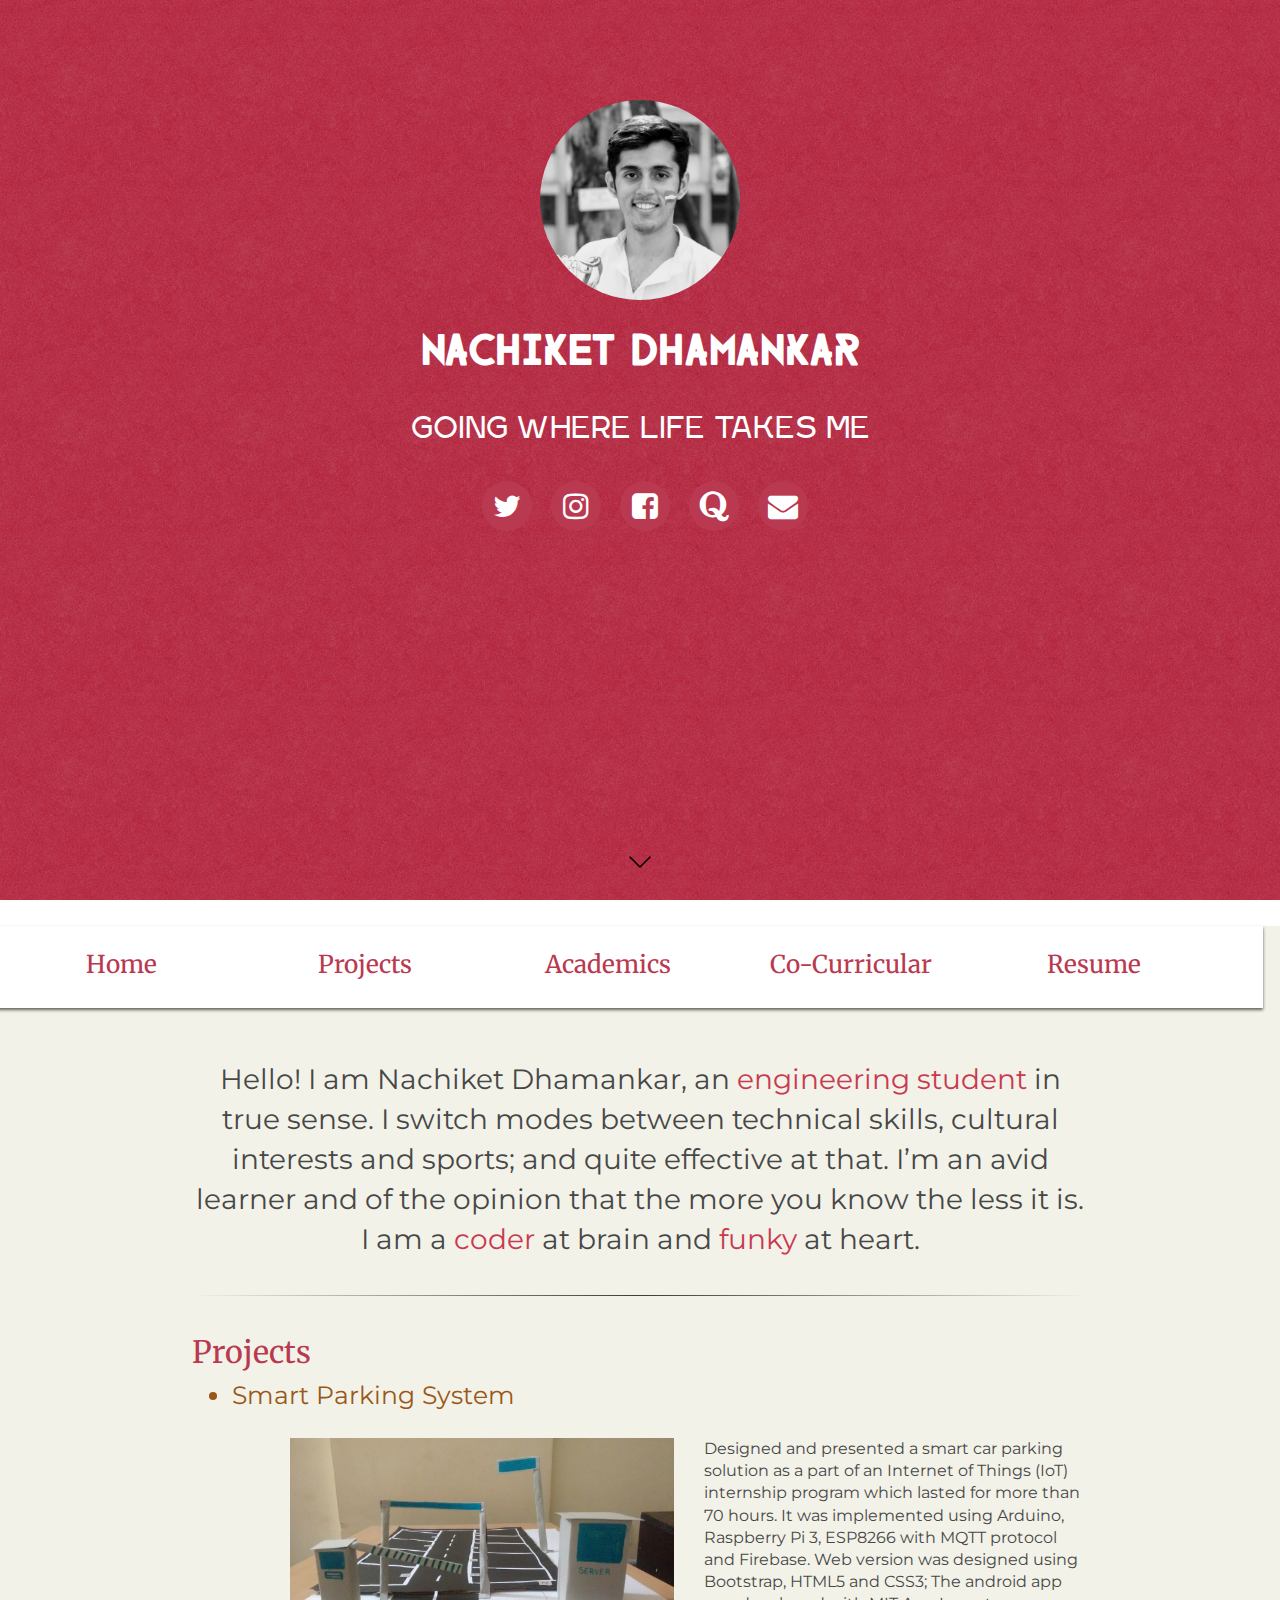
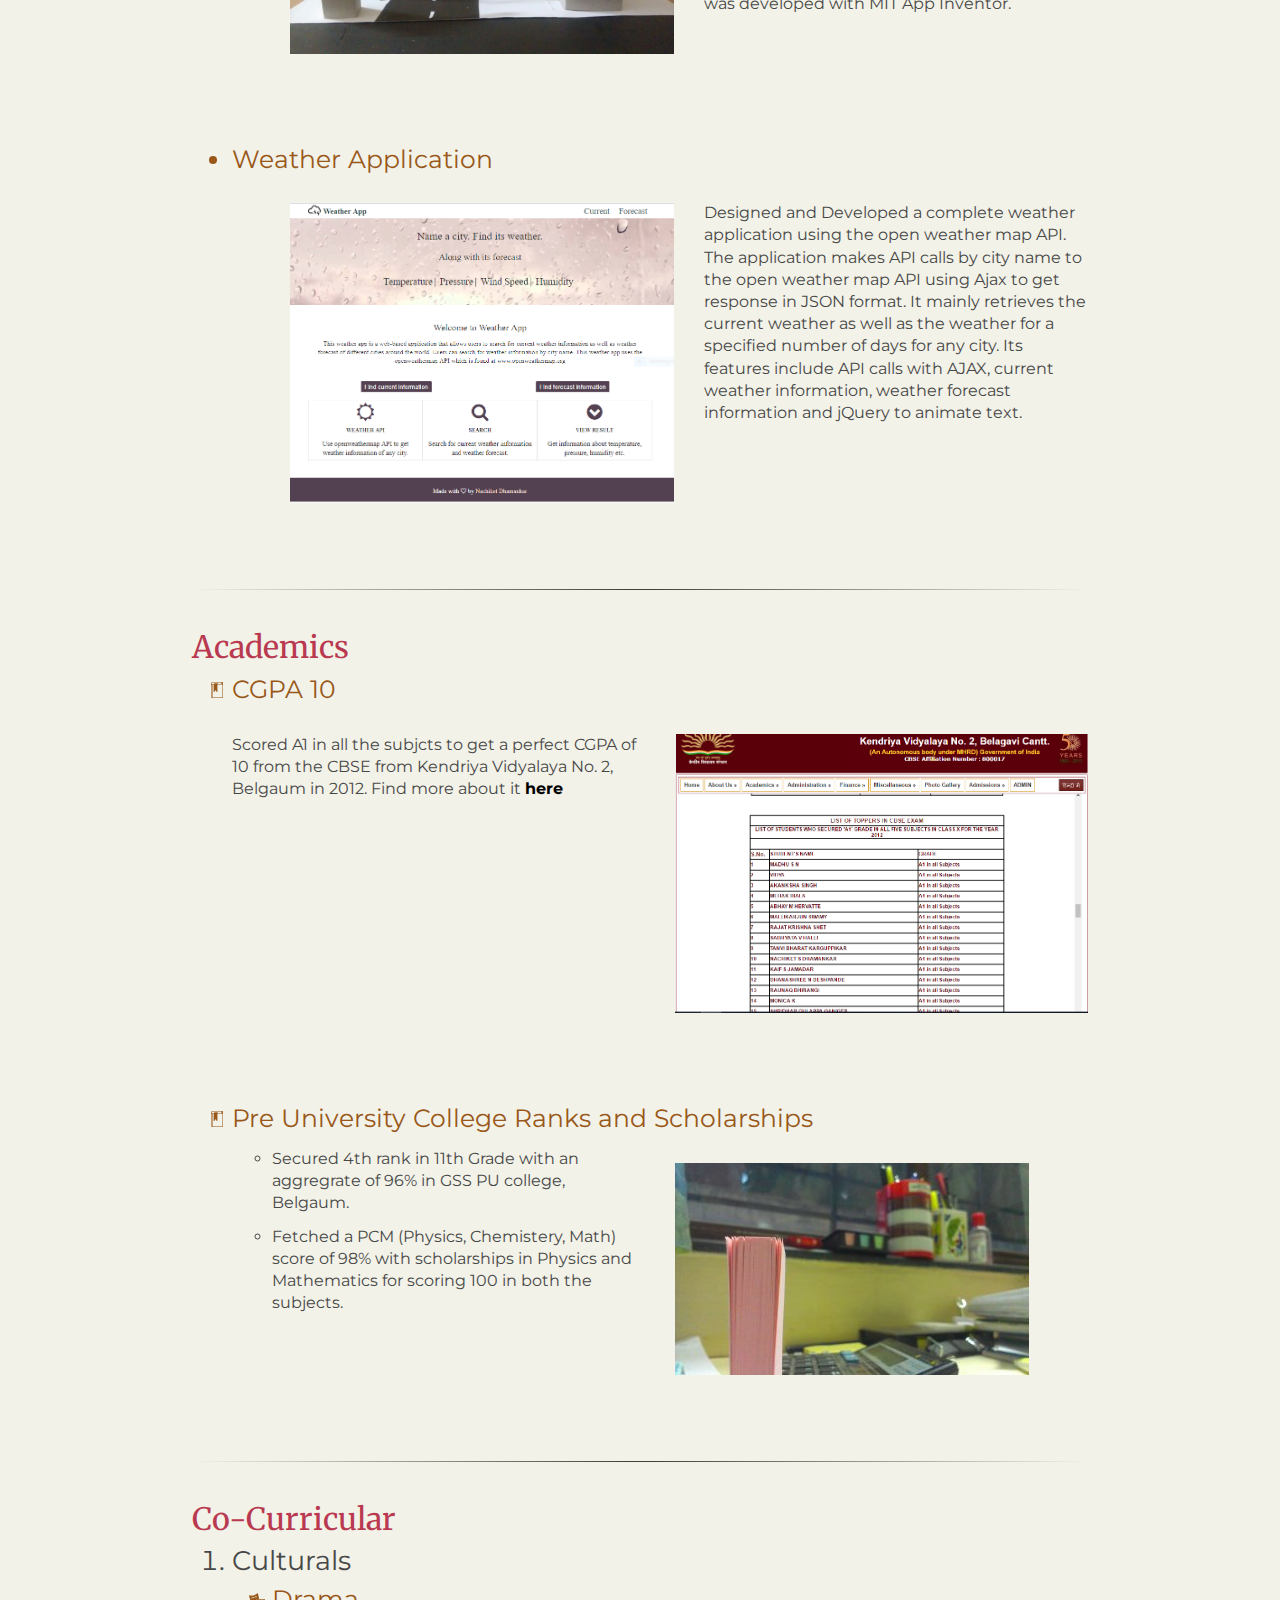
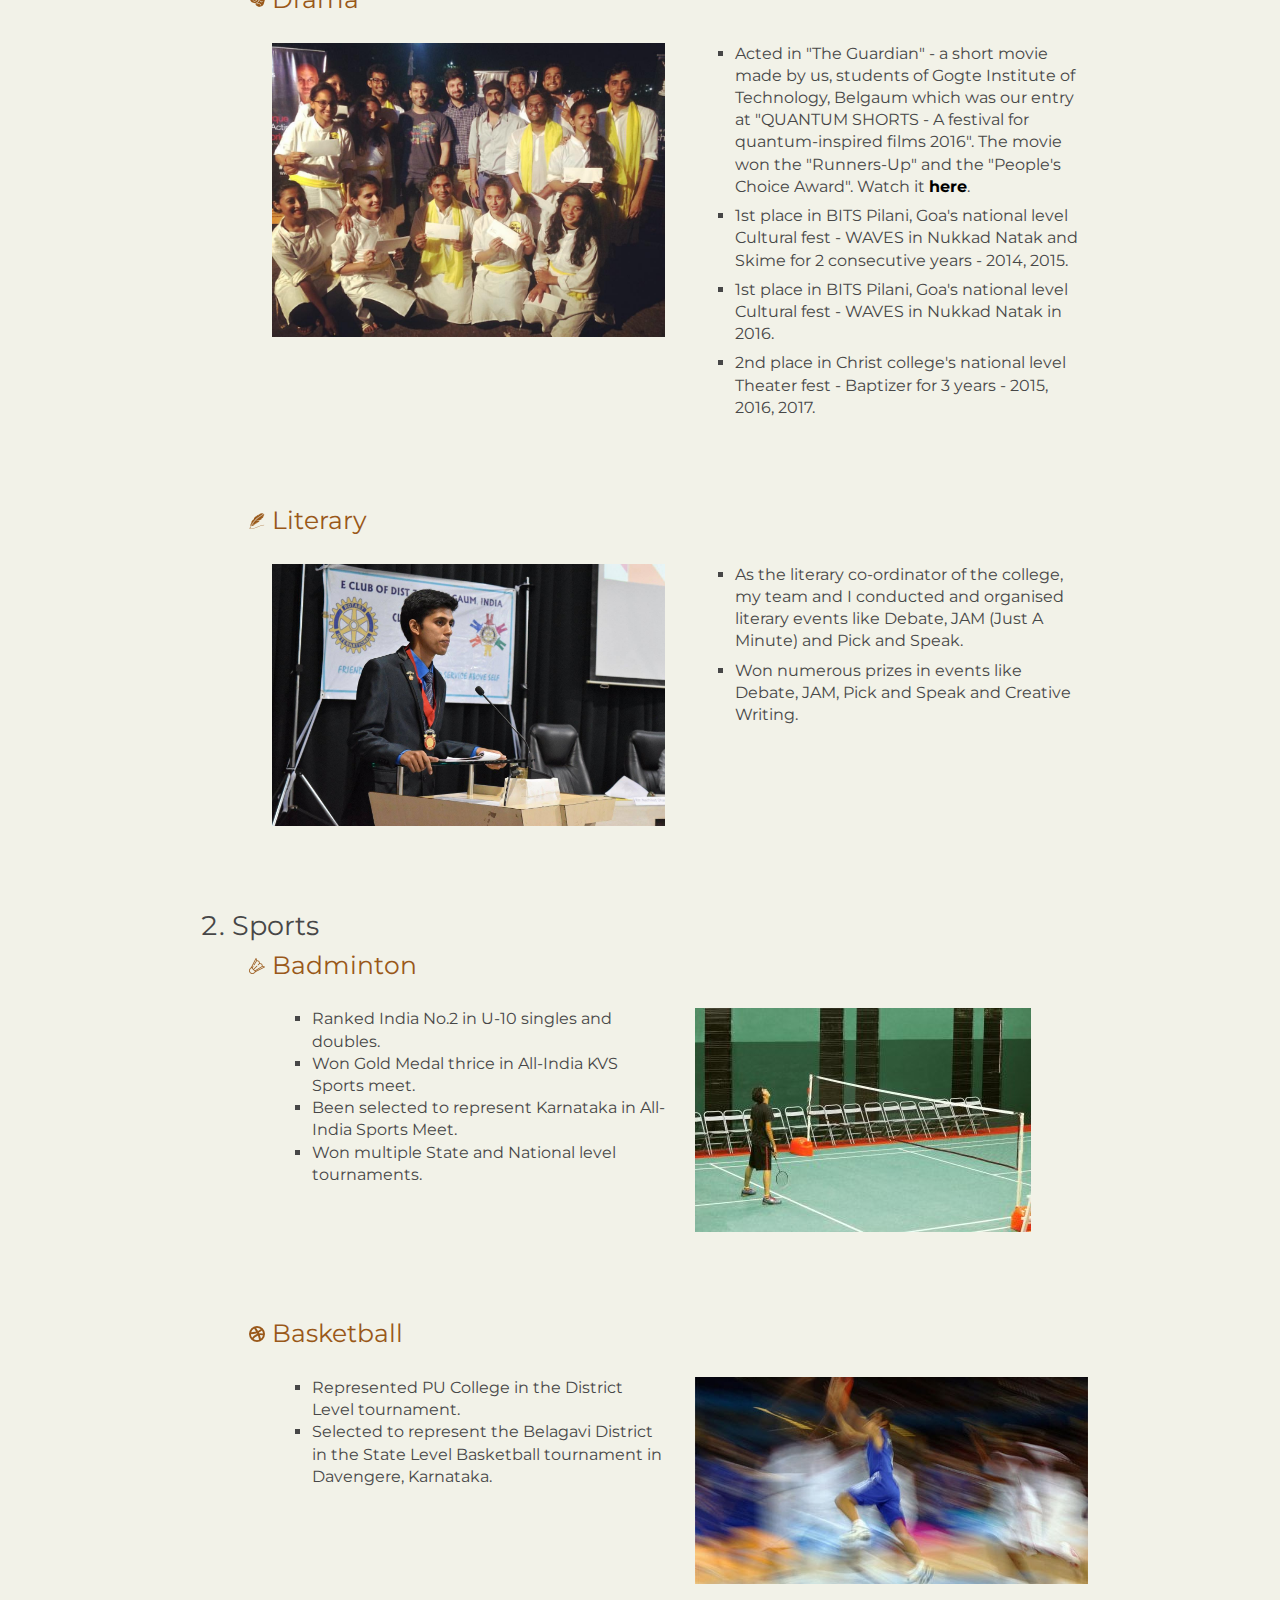
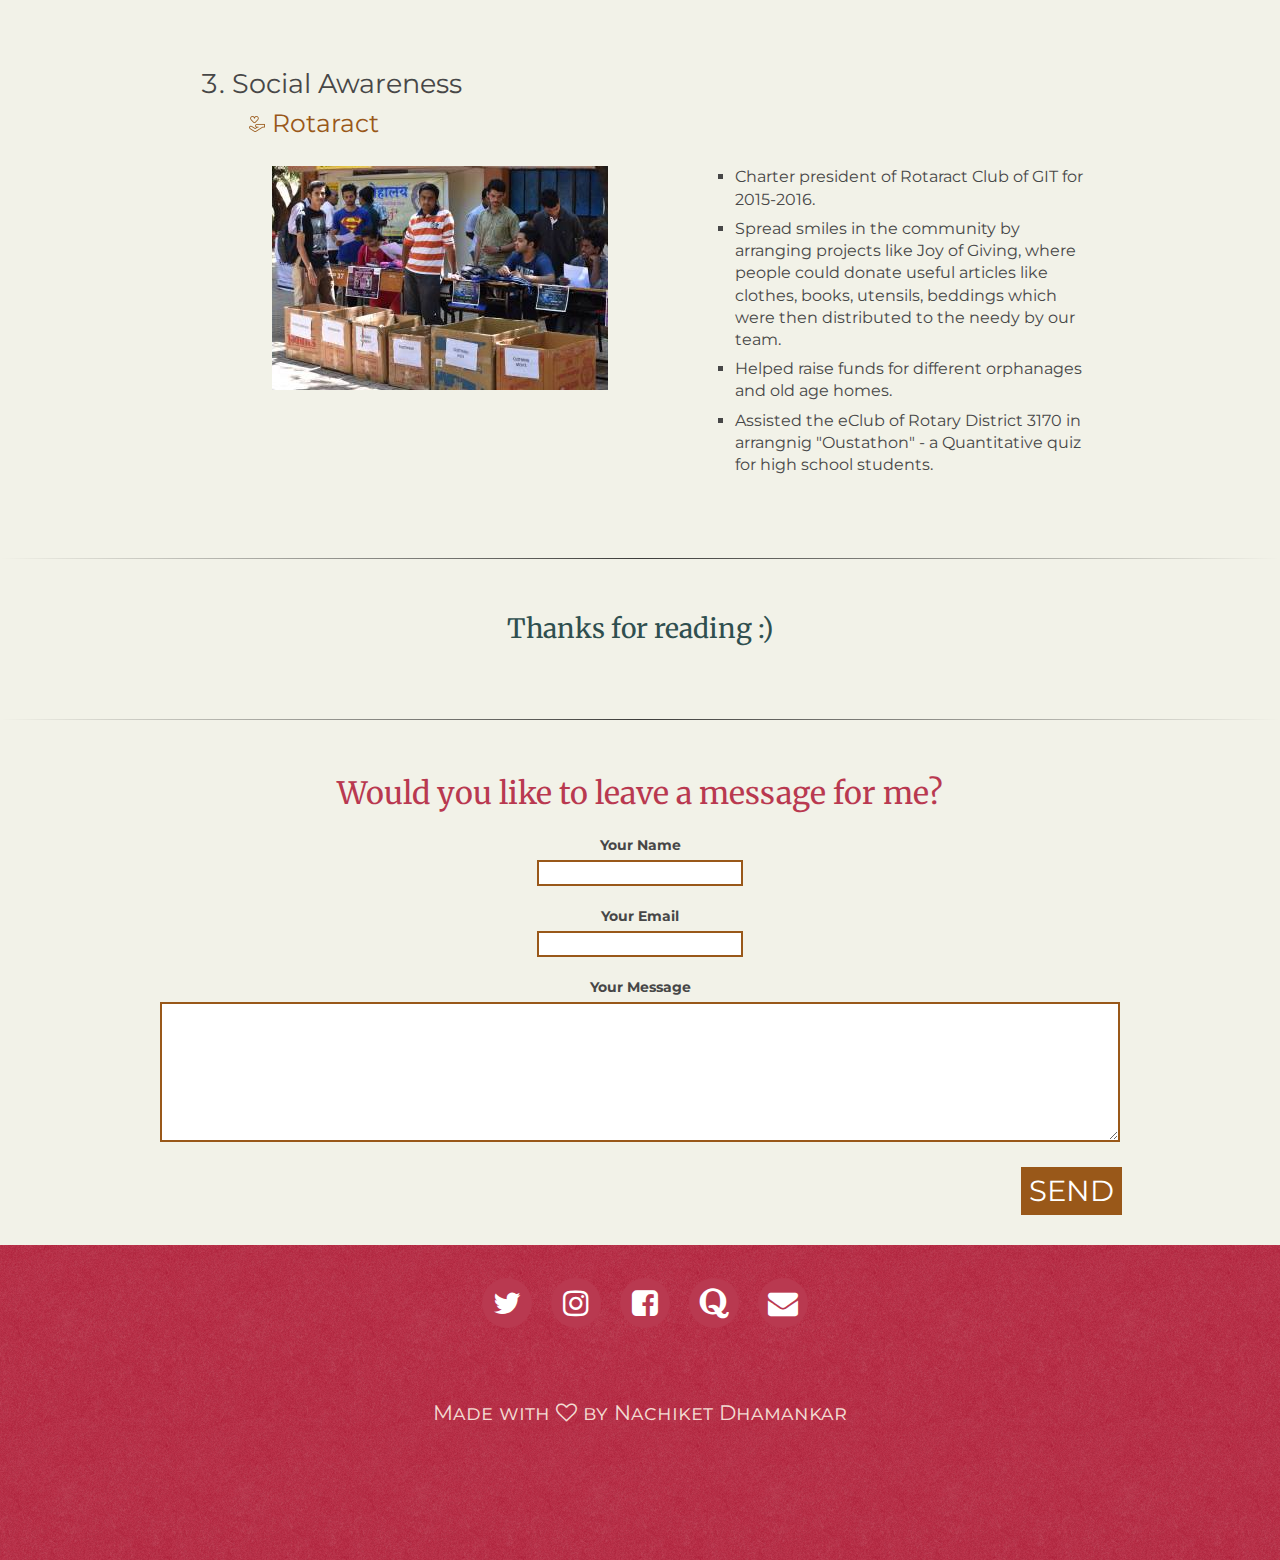
==== index.html @ f613ae9c "Remove unncessary comments from content section" ====
<!DOCTYPE html>
<html>
<head>
  <meta charset="UTF-8">
  <meta name="viewport" content="width=device-width, initial-scale=1">

  <link rel='stylesheet prefetch' href='https://cdnjs.cloudflare.com/ajax/libs/twitter-bootstrap/3.3.7/css/bootstrap.min.css'>
  <link rel="stylesheet" href="css/style.css">
  <link href="https://fonts.googleapis.com/css?family=Merriweather|Montserrat|Vollkorn" rel="stylesheet">
  <link rel="stylesheet" href="font-awesome/css/font-awesome.css">
  <link rel="shortcut icon" type="image/x-icon" href="images/favicon.ico">

  <title>Nachiket SD</title>

</head>
<body>

	    <div id="header" class="screenFiller">
	        <div class="col-md-12 text-center">
	          <img class="img-fluid" src="images/me.JPG" id="myImage" alt="An Awesome Picture of NACHIKET"></img>
	          <section id="intro">
              <div id="fName">
                NACHIKET DHAMANKAR
              </div>
              <div id="byLine">
                GOING WHERE LIFE TAKES ME
              </div>
	              <div class="col-md-12">
	                <ul class="list-inline">
                    <a href="https://www.twitter.com/nachiketsd" target="blank"<li class="list-inline-item"><i class="fa fa-twitter fa-lg hovicon effect-1 sub-a" aria-hidden="true"></i></li></a>
                    <a href="https://www.instagram.com/nachiketsd" target="blank"<li class="list-inline-item"><i class="fa instagram fa-instagram fa-lg hovicon effect-1 sub-a" aria-hidden="true"></i></li></a>
                    <a href="https://www.facebook.com/nachiketdhamankar" target="blank"<li class="list-inline-item"><i class="fa facebook fa-facebook-square fa-lg hovicon effect-1 sub-a" aria-hidden="true"></i></li></a>
                    <a href="https://www.quora.com/profile/Nachiket-Dhamankar" target="blank"<li class="list-inline-item"><i class="fa quora fa-quora fa-lg hovicon effect-1 sub-a" aria-hidden="true"></i></li></a>
                    <span id="mail">
                    	<a href="mailto:nachiket.git@gmail.com" target="_top"<li class="list-inline-item"><i class="fa fa-envelope fa-lg hovicon effect-1 sub-a" aria-hidden="true"></i></li></a>
                    </span>
                  </ul>
	              </div>
	          </section>
	        </div><!-- For Placing of picture and links -->
	        <div class="arrow text-center">
	           <img src="images/down-arrow.png"></img>
	        </div>
  	  </div><!--For header-->

    <div id="content"><!-- For the remainder of the page, ie, after scrolled down -->
     <div class="row text-center main-nav" id="nav">
          <div class="col-sm-2"><a href="#">Home</a></div>
          <div class="col-sm-2"><a href="#navprojects">Projects</a></div>
          <div class="col-sm-2"><a href="#navcacademics">Academics</a></div>
          <div class="col-sm-2"><a href="#navcurricular">Co-Curricular</a></div>
          <div class="col-sm-2"><a href="resources/resume.pdf" target="blank">Resume</a></div>
          <a href="#" id="pull" class="fMenu">Navigate <span id="navArrow"><i class="fa fa-arrow-circle-o-up" aria-hidden="true"></i></span></a>
     </div>
     <!--Begin Body -->
     <div class="justify">
        <div class="text-center" style="font-size: 200%">
      	     Hello! I am Nachiket Dhamankar, an <span class="imp">engineering student</span> in true sense. I switch modes between technical skills, cultural interests and sports; and quite effective at that. I’m an avid learner and of the opinion that the more you know the less it is. I am a <span class="imp">coder</span> at brain and <a name="navprojects"></a><span class="imp">funky</span> at heart.
      	     <hr/>
        </div> <!--For text center-->

        <!-- Projects Section -->
      	<span class="titles"> Projects</span>
      	<ul>
            <!-- Project 1 Smart Parking System -->
      		    <li class="list">Smart Parking System</li>
      		      <div class="row simpleText" style="margin-left: 5%;">
      			         <div class="col-sm-6 listMargin">
      				             <img src="resources/images/smartParking.jpeg"/>
      			         </div>
      			         <div class="col-sm-6 listMargin">
      				              Designed and presented a smart car parking solution as a part of an Internet of Things (IoT) internship program which lasted for more than 70 hours. It was implemented using Arduino, Raspberry Pi 3, ESP8266 with MQTT protocol and Firebase. Web version was designed using Bootstrap, HTML5 and CSS3; The android app was developed with MIT App Inventor.
      			         </div>
      		      </div>

             <!-- Project 2 Weather Application -->
 			         <li class="list">Weather Application</li>
      		        <div class="row simpleText" style="margin-left: 5%;">
      			           <div class="col-sm-6 listMargin">
      				               <img src="resources/images/weatherApp.png"></img>
      			           </div>
      			           <div class="col-sm-6 listMargin">
      				               Designed and Developed a complete weather application using the open weather map API. The application makes API calls by city name to the open weather map API using Ajax to get response in JSON format. It mainly retrieves the current weather as well as the weather for a specified number of days for any city. Its features include API calls with AJAX, current weather information, weather forecast information and jQuery to animate text.<a name="navcacademics"></a>
      			           </div>
      	 	        </div>
        </ul>

        <!-- Academics section with horizontal line/row -->
        <hr/>
        <span class="titles"> Academics</span>
        <ul style="list-style-image: url('resources/images/agenda.png');">
            <!-- Academics 1 CGPA 10-->
            <li class="list">CGPA 10</li>
              <div class="row simpleText">
          	     <div class="col-sm-6 listMargin">
          		       Scored A1 in all the subjcts to get a perfect CGPA of 10 from the CBSE from Kendriya Vidyalaya No. 2, Belgaum in 2012.
          		         Find more about it <a href="http://www.kvbn2.ac.in/english-studentachievers" target="_blank" class="link">here
          	     </div>
          	     <div class="col-sm-6 listMargin">
          		       <img src="resources/images/cgpa10.png"/></a>
          	     </div>
              </div><!--End of CGPA 10 -->

            <!-- Academics 2 Scholarships-->
            <li class="list">Pre University College Ranks and Scholarships</li>
                <div class="row simpleText">
          	         <div class="col-sm-6">
          		        <ul style="list-style-image: url('');">
          			       <li class="listMargin"> Secured 4th rank in 11th Grade with an aggregrate of 96% in GSS PU college, Belgaum.</li>
          			       <li  class="listMargin"> Fetched a PCM (Physics, Chemistery, Math) score of 98% with scholarships in Physics and Mathematics for scoring 100 in both the subjects.</li>
                        </ul>
          	         </div>
          	         <div class="col-sm-6 listMargin">
          		               <img src="resources/images/study.jpg"></img><a name="navcurricular"></a>
          	         </div>
                </div>
        </ul>

        <!-- Co-Curricular section with horizontal line/row -->
        <hr/>
        <span class="titles">Co-Curricular</span>
          <ol>

                <!--I. Culturals -->
                <li style="font-size:1.91em">Culturals</li>
                    <ul id="culturalID">
                        <!--1. Drama-->
                        <li class="list" style="list-style-image: url('resources/images/drama.png');" id="drama">Drama</li>
                          <div class="row simpleText">
                              <a href="https://www.youtube.com/watch?v=UXm2ofYgQco" target="_blank">
                                    <div class="col-sm-6 listMargin" style="margin-top: 3%"><img src="resources/images/drama.jpg" alt="Nukkad Photo"/></div>
                              </a>
                              <div class="col-sm-6 listMargin" style="margin-top: 3%">
                                <ul>
                                	<li style="padding-bottom: 2%;">Acted in "The Guardian" - a short movie made by us, students of Gogte Institute of Technology, Belgaum which was our entry at "QUANTUM SHORTS - A festival for quantum-inspired films 2016". The movie won the "Runners-Up" and the "People's Choice Award".  Watch it <a href="https://www.youtube.com/watch?v=UXm2ofYgQco" target="_blank" class="link">here</a>.</li>
                                	<li style="padding-bottom: 2%;">1st place in BITS Pilani, Goa's national level Cultural fest - WAVES in Nukkad Natak and Skime for 2 consecutive years - 2014, 2015. <!-- Watch them <a href="" target="_blank" class="link">here</a>. --></li>
                            		<li style="padding-bottom: 2%;">1st place in BITS Pilani, Goa's national level Cultural fest - WAVES in Nukkad Natak in 2016. <!-- Watch it <a href="" target="_blank" class="link">here</a>. --></li>
                            		<li>2nd place in Christ college's national level Theater fest - Baptizer for 3 years - 2015, 2016, 2017. <!-- Watch it <a href="" target="_blank" class="link">here</a>. --></li>
                            	</ul>
                              </div>
                          </div>
                        <!--2. Literary-->
                        <li class="list" style="list-style-image: url('resources/images/lit.png');" id="lit">Literary</li>
                          <div class="row simpleText">
                                <div class="col-sm-6 listMargin" style="margin-top: 3%">
                                    <img src="resources/images/lit.jpg" alt="Me as the literary coordinator"/>
                                </div>
                                <div class="col-sm-6 listMargin" style="margin-top: 3%">
                                	<ul>
                                		<li style="padding-bottom: 2%;">As the literary co-ordinator of the college, my team and I conducted and organised literary events like Debate, JAM (Just A Minute) and Pick and Speak.</li>
                                		<li>Won numerous prizes in events like Debate, JAM, Pick and Speak and Creative Writing.</li>
                                	</ul>
                                </div>
                          </div>
                      </ul>

                <!--II. Sports -->
                <li style="font-size:1.91em">Sports</li>
                    <ul id="sportsID">
                        <!--1. Badminton -->
                        <li class="list marginLeft" style="list-style-image: url('resources/images/bady.png');" id="bady">Badminton</li>
                             <div class="row simpleText">
                                <div class="col-sm-6 listMargin">
                                    <ul>
                                        <li>Ranked India No.2 in U-10 singles and doubles.</li>
                                        <li>Won Gold Medal thrice in All-India KVS Sports meet.</li>
                                        <li>Been selected to represent Karnataka in All-India Sports Meet.</li>
                                        <li>Won multiple State and National level tournaments.<!-- <p>List of all tournaments won can be found <a href="resources/badminton.pdf" target="_blank" class="link"> here.</p> --></li>
                                    </ul>
                                </div>
                                <div class="col-sm-6 listMargin">
                                    <img src="resources/images/badminton.jpg" alt="Badminton me"/>
                                </div>
                             </div>

                        <!--2. Basketball -->
                        <li class="list" style="list-style-image: url('resources/images/dribble.png');" id="bball">Basketball</li>
                          <div class="row simpleText">
                                <div class="col-sm-6 listMargin">
                                	<ul>
                                		<li>Represented PU College in the District Level tournament.</li>
                                		<li>Selected to represent the Belagavi District in the State Level Basketball tournament in Davengere, Karnataka.</li>
                                	</ul>
                                </div>
                                <div class="col-sm-6 listMargin">
                                    <img src="resources/images/bball.jpg"/>
                                </div>
                          </div>
                     </ul><!-- Close Sports-->

                <!--III. Social Awareness -->
                <li style="font-size:1.91em">Social Awareness</li>
                <ul id="rotaractID">
                    <li class="list marginLeft" style="list-style-image: url('resources/images/donation.png');" id="rotaract">Rotaract</li>
                        <div class="row simpleText" >
                            <div class="col-sm-6 listMargin" style="margin-top: 3%;">
                                <img src="resources/images/rotaract.jpg"/>
                            </div>
                            <div class="col-sm-6 listMargin splMargin" style="margin-top: 3%">
                                <ul>
                                    <li style="padding-bottom: 2%">Charter president of Rotaract Club of GIT for 2015-2016.</li>
                                    <li style="padding-bottom: 2%">Spread smiles in the community by arranging projects like Joy of Giving, where people could donate useful articles like clothes, books, utensils, beddings which were then distributed to the needy by our team.</li>
                                    <li style="padding-bottom: 2%">Helped raise funds for different orphanages and old age homes.</li>
                                    <li>Assisted the eClub of Rotary District 3170 in arrangnig "Oustathon" - a Quantitative quiz for high school students.</li>
                                </ul>
                            </div>
                        </div><!--Close the row -->
                </ul>

          </ol><!-- Finish categories of Co-Curricular -->
      </div><!-- For class="justify" -->
    <hr/>
    <!-- Body Closed-->

    <!-- Begin Form and Footer -->
    <div id="footer">
      <div>
        <div class="text-center">
          <span class="titles lThanks" style="margin-top:5%; margin-bottom:2%;color:DarkSlateGrey;font-size:1.91em;">Thanks for reading :)</span>
        </div>
        <br/>
        <hr/>
        <div class="text-center lMessage">
          <span class="titles">Would you like to leave a message for me?</span>
        </div>

        <section class="contact"  style="margin-top: 1.5%;">
          <form method="POST" action="https://formspree.io/nachiket.git@gmail.com">
          <div class="text-center contactBox">

            <label><span>Your Name</span></label><br/>
            <input type="text" name="name"><br/><br/>

            <label><span>Your Email</span></label><br/>
            <input type="email" required name="_replyto" ><br/><br/>


            <label><span>Your Message</span></label><br/>
            <textarea name="message" style="height: 10em; width: 75%;"></textarea><br/><br/>

            <div class="submit-wrap" style="margin-bottom: 30px;">
              <input type="submit" value="Send">
            </div>

          </div>
          </form>
        </section>
        <div class="text-center" id="neeche">
            <a href="#"><img class="img-fluid" src="" id="myLogo" alt="Best logo ever!" style="margin-top: 3%;"></img></a>
            <section id="icons">
                <div class="col-md-12">
                  <ul class="list-inline">
                    <a href="https://www.twitter.com/nachiketsd" target="blank"<li class="list-inline-item"><i class="fa fa-twitter fa-lg hovicon effect-1 sub-a" aria-hidden="true"></i></li></a>
                    <a href="https://www.instagram.com/nachiketsd" target="blank"<li class="list-inline-item"><i class="fa instagram fa-instagram fa-lg hovicon effect-1 sub-a" aria-hidden="true"></i></li></a>
                    <a href="https://www.facebook.com/nachiketdhamankar" target="blank"<li class="list-inline-item"><i class="fa facebook fa-facebook-square fa-lg hovicon effect-1 sub-a" aria-hidden="true"></i></li></a>
                    <a href="https://www.quora.com/profile/Nachiket-Dhamankar" target="blank"<li class="list-inline-item"><i class="fa quora fa-quora fa-lg hovicon effect-1 sub-a" aria-hidden="true"></i></li></a>
                    <a href="mailto:nachiket.git@gmail.com" target="_top"<li class="list-inline-item"><i class="fa fa-envelope fa-lg hovicon effect-1 sub-a" aria-hidden="true"></i></li></a>
                  </ul>
                 </div>
              </section>

            <div id="madeWith" style="margin-bottom: 50px;">
              <p>Made with <i class="fa fa-heart-o" aria-hidden="true"></i>
              by <a href="http://www.nachiket.me" target="blank" style="color:#f2dbd2"> Nachiket Dhamankar</a></p>
            </div>
        </div>
      </div><!--For Footer-->
    </div><!--For justify-->
 <!-- <script src='https://cdnjs.cloudflare.com/ajax/libs/jquery/2.1.3/jquery.min.js'></script>-->
  <script src="js/jquery.js"></script>
  <script src="js/index.js"></script>
  <script>
  (function(i,s,o,g,r,a,m){i['GoogleAnalyticsObject']=r;i[r]=i[r]||function(){
  (i[r].q=i[r].q||[]).push(arguments)},i[r].l=1*new Date();a=s.createElement(o),
  m=s.getElementsByTagName(o)[0];a.async=1;a.src=g;m.parentNode.insertBefore(a,m)
  })(window,document,'script','https://www.google-analytics.com/analytics.js','ga');

  ga('create', 'UA-93035797-1', 'auto');
  ga('send', 'pageview');

</script>
<div id="google_translate_element"></div><script type="text/javascript">
function googleTranslateElementInit() {
  new google.translate.TranslateElement({pageLanguage: 'en', layout: google.translate.TranslateElement.InlineLayout.SIMPLE, gaTrack: true, gaId: 'UA-93035797-1'}, 'google_translate_element');
}
</script><script type="text/javascript" src="//translate.google.com/translate_a/element.js?cb=googleTranslateElementInit"></script>


</body>
</html>
---- css/style.css ----
body {
  color: #474747;
  padding-top: 100vh;
  font-family: 'Montserrat', sans-serif;
}

.screenFiller {
  height: 100vh;
  width: 99.86vw;
}

.imp {
  color: #c93950;
}

#myLogo {
  margin: 10px 0 0 10px;
  min-width: 80px;
  max-width: 7%;
  display: none;
}

#myImage {
  width: 200px;
  border-radius: 100%;
  margin-top: 8%;
}

#header {
  position: fixed;
  top: 0;
  width: 100%;
  background-image: url(../images/bg.jpg);
}

#content,
#footer {
  position: relative;
}

#content,
#footer {
  background: #F2F2E8;
}

.noStyle {
  list-style: none;
}

.main-nav {
  margin-top: 2%;
  margin-bottom: 2%;
  width: 99.86vw;
  height: 82px;
  background: white;
  font-size: 175%;
  z-index: 150;
  box-shadow: 0 2px 3px rgba(0, 0, 0, 0.6);
  margin-bottom: -12%;
  font-family: 'Merriweather', serif;
}

#nav > .col-sm-2 {
  padding-top: 1.7%;
  padding-bottom: ;
  margin-left: 30px;
}

.col-sm-2 > a {
  color: #B93950;
  text-decoration: none !important;
  position: relative;
}

.col-sm-2 > a:hover {
  color: #B93950;
}

.col-sm-2 > a:before {
  content: "";
  position: absolute;
  width: 100%;
  height: 2px;
  bottom: 0;
  left: 0;
  background-color: #995819;
  visibility: hidden;
  -webkit-transform: scaleX(0);
  transform: scaleX(0);
  -webkit-transition: all 0.3s ease-in-out 0s;
  transition: all 0.3s ease-in-out 0s;
}

.col-sm-2 > a:hover:before {
  visibility: visible;
  -webkit-transform: scaleX(1);
  transform: scaleX(1);
}

#nav a#pull {
  display: none;
}

.main-nav-scrolled {
  position: fixed;
  top: 0;
  width: 99.87vw;
  margin-top: 0%;
}

hr {
  border: 0;
  height: 1px;
  background-image: linear-gradient(to right, rgba(0, 0, 0, 0), rgba(0, 0, 0, 0.75), rgba(0, 0, 0, 0));
  margin-top: 4%;
  margin-bottom: 4%;
}

@keyframes bouncing {
  0% {
    bottom: 0;
  }
  50% {
    bottom: 10px;
  }
  100% {
    bottom: 0;
  }
}

.arrow {
  animation: bouncing 1s infinite ease-in-out;
  bottom: 0;
  display: block;
  height: 50px;
  left: 50%;
  margin-left: -25px;
  position: absolute;
  width: 50px;
}

.link {
  text-decoration: none;
  color: black;
  font-weight: bold;
}

.titles {
  color: #B93950;
  font-family: 'Merriweather', serif;
  font-size: 2.2em;
}

.list {
  color: #995819;
  padding-bottom: 2.1778% padding-top: 2.1778% font-family: 'Vollkorn', serif;
  font-size: 1.759em;
  padding-top: 0.3%
}

.justify {
  padding-right: 15%;
  padding-left: 15%;
  padding-top: 16%;
}

.simpleText {
  font-size: 1.11em;
  margin-bottom: 10%;
}

.projectImage {}

  .contact {
    margin-top: 5%;
  }

  input,
  textarea {
    border: 2px solid #995819;
  }

  input:focus,
  textarea:focus {
    outline: none;
    border-color: #c19a75;
  }

  [type="submit"] {
    background: #995819;
    color: white;
    text-transform: uppercase;
    font-size: 2.1em;
  }

  .submit-wrap {
    text-align: right;
    padding-right: 12.35%;
  }

  :required:focus {
    box-shadow: 0 0 3px rgba(255, 0, 0, 0.5);
  }

  #neeche {
    background-image: url(../images/bg.jpg);
    color: white;
    height: 35vh;
  }

  img {
    max-height: 100%;
    max-width: 100%;
  }

  #nav.clicked {
    height: 260px;
  }

  #navArrow.clicked {
    color: #B93950;
  }

  #navArrow {
    color: white;
  }

  #fName {
    font-family: farrayregular;
    color: white;
    font-size: 2.5em;
    margin-top: 2%;
    font-weight: bold;
  }

  #byLine {
    font-family: igra_sansregular;
    color: white;
    font-size: 2.1em;
    margin-top: 30px;
  }

  #madeWith {
    color: #f2dbd2 !important;
    text-decoration: none;
    font-variant: small-caps;
    font-size: 1.5em;
    padding-top: 12%;
  }

  .fMenu {
    margin-top: 10px;
    color: #B93950 !important;
    text-decoration: none !important;
    font-family: ;
    font-size: 1.9em;
    font-family: 'klasikrough', 'klasikregular';
    margin-left: 50px;
  }

  @font-face {
    font-family: 'klasikregular';
    src: url('klasik_regular-webfont.woff2') format('woff2'), url('klasik_regular-webfont.woff') format('woff');
    font-weight: normal;
    font-style: normal;
  }

  @font-face {
    font-family: 'farrayregular';
    src: url('farray-webfont.woff2') format('woff2'), url('farray-webfont.woff') format('woff');
    font-weight: normal;
    font-style: normal;
  }

  @font-face {
    font-family: 'igra_sansregular';
    src: url('igrasans-webfont.woff2') format('woff2'), url('igrasans-webfont.woff') format('woff');
    font-weight: normal;
    font-style: normal;
  }

  @font-face {
    font-family: 'klasikrough';
    src: url('klasik_rough-webfont.woff2') format('woff2'), url('klasik_rough-webfont.woff') format('woff');
    font-weight: normal;
    font-style: normal;
  }

  @import "compass/css3";
  .hovicon {
    display: inline-block;
    line-height: 9px;
    cursor: pointer;
    margin-left: 0.8em;
    margin-top: 1.8em;
    width: 50px;
    height: 50px;
    border-radius: 50%;
    text-align: center;
    position: relative;
    text-decoration: none;
    z-index: 1;
    color: #fff;
  }
  .hovicon:after {
    pointer-events: none;
    position: absolute;
    width: 100%;
    height: 100%;
    border-radius: 50%;
    content: '';
    -webkit-box-sizing: content-box;
    -moz-box-sizing: content-box;
    box-sizing: content-box;
  }

  .hovicon:before {
    speak: none;
    font-size: 30px;
    line-height: 50px;
    font-style: normal;
    font-weight: normal;
    font-variant: normal;
    text-transform: none;
    display: block;
    -webkit-font-smoothing: antialiased;
  }

  .hovicon.effect-1 {
    background: rgba(185, 57, 80, 0.999);
    -webkit-transition: background 0.2s, color 0.2s;
    -moz-transition: background 0.2s, color 0.2s;
    transition: background 0.2s, color 0.2s;
  }

  .hovicon.effect-1:after {
    top: -7px;
    left: -7px;
    padding: 7px;
    box-shadow: 0 0 0 4px #fff;
    -webkit-transition: -webkit-transform 0.2s, opacity 0.2s;
    -webkit-transform: scale(.8);
    -moz-transition: -moz-transform 0.2s, opacity 0.2s;
    -moz-transform: scale(.8);
    -ms-transform: scale(.8);
    transition: transform 0.2s, opacity 0.2s;
    transform: scale(.8);
    opacity: 0;
  }

  .hovicon.effect-1.sub-a:hover {
    background: rgba(255, 255, 255, 1);
    color: DarkSlateGrey;
  }

  .hovicon.effect-1.sub-a:hover:after {
    -webkit-transform: scale(1);
    -moz-transform: scale(1);
    -ms-transform: scale(1);
    transform: scale(1);
    opacity: 1;
  }

  .listMargin {
    margin-top: 3%;
  }

  @media only screen and (max-width:770px) {
    .col-sm-2 > a {
      color: #7C523A;
    }
    .marginLeft {
      margin-left: -5%;
    }
    splMargin {
      margin-left: -23%;
    }
    .justify {
      padding-right: 3.5%;
      padding-left: 3.5%;
      padding-top: 45%;
    }
    .main-nav {
      height: 12.5vh;
      width: 104.1vw;
      margin-bottom: -80px;
      font-size: 150%;
      padding-top: 2.5%;
      font-family: 'Merriweather', serif;
    }
    #culturalID,
    #sportsID,
    #rotaractID {
      margin-left: -8%;
    }
    .lMessage {
      font-size: 3.1vw;
    }
    .lThanks {
      font-size: 6.1vw;
    }
    #nav > .col-sm-2 {
      display: none;
    }
    #nav a#pull {
      display: block;
      position: relative;
    }
    #nav a#pull:after {
      content: "";
      width: 30px;
      height: 30px;
      display: inline-block;
      position: absolute;
      right: 15px;
      top: 10px;
    }
    #fName {
      font-size: 2em;
      margin-top: 30px;
    }
    #byLine {
      font-size: 1.8em;
      margin-top: 7%;
    }
    .hovicon {
      margin-left: 0.4em;
    }
    #list {
      font-size: 18px;
    }
    .listMargin {
      margin-top: 7%;
      margin-left: -15%;
      margin-bottom: 7%;
    }
  }

  @media only screen and (max-width:357px) {
    #mail {
      display: none;
    }
  }
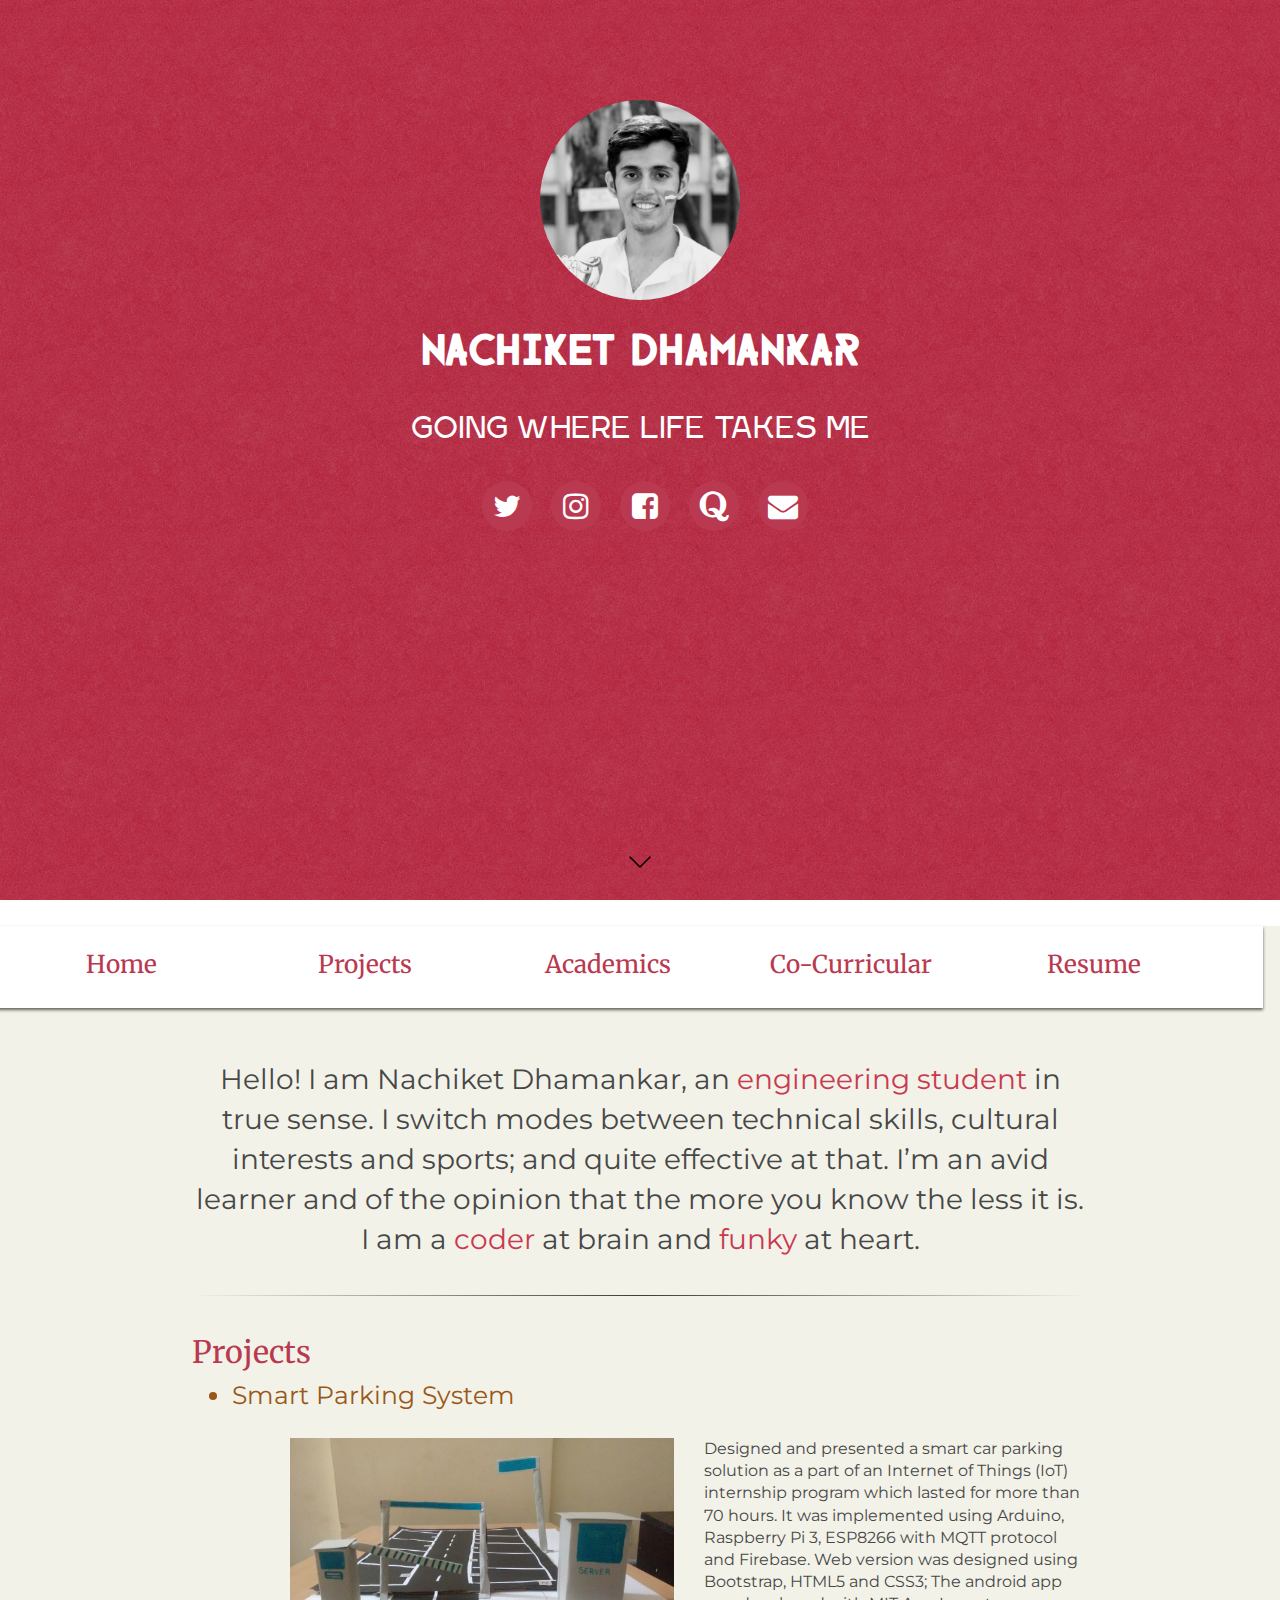
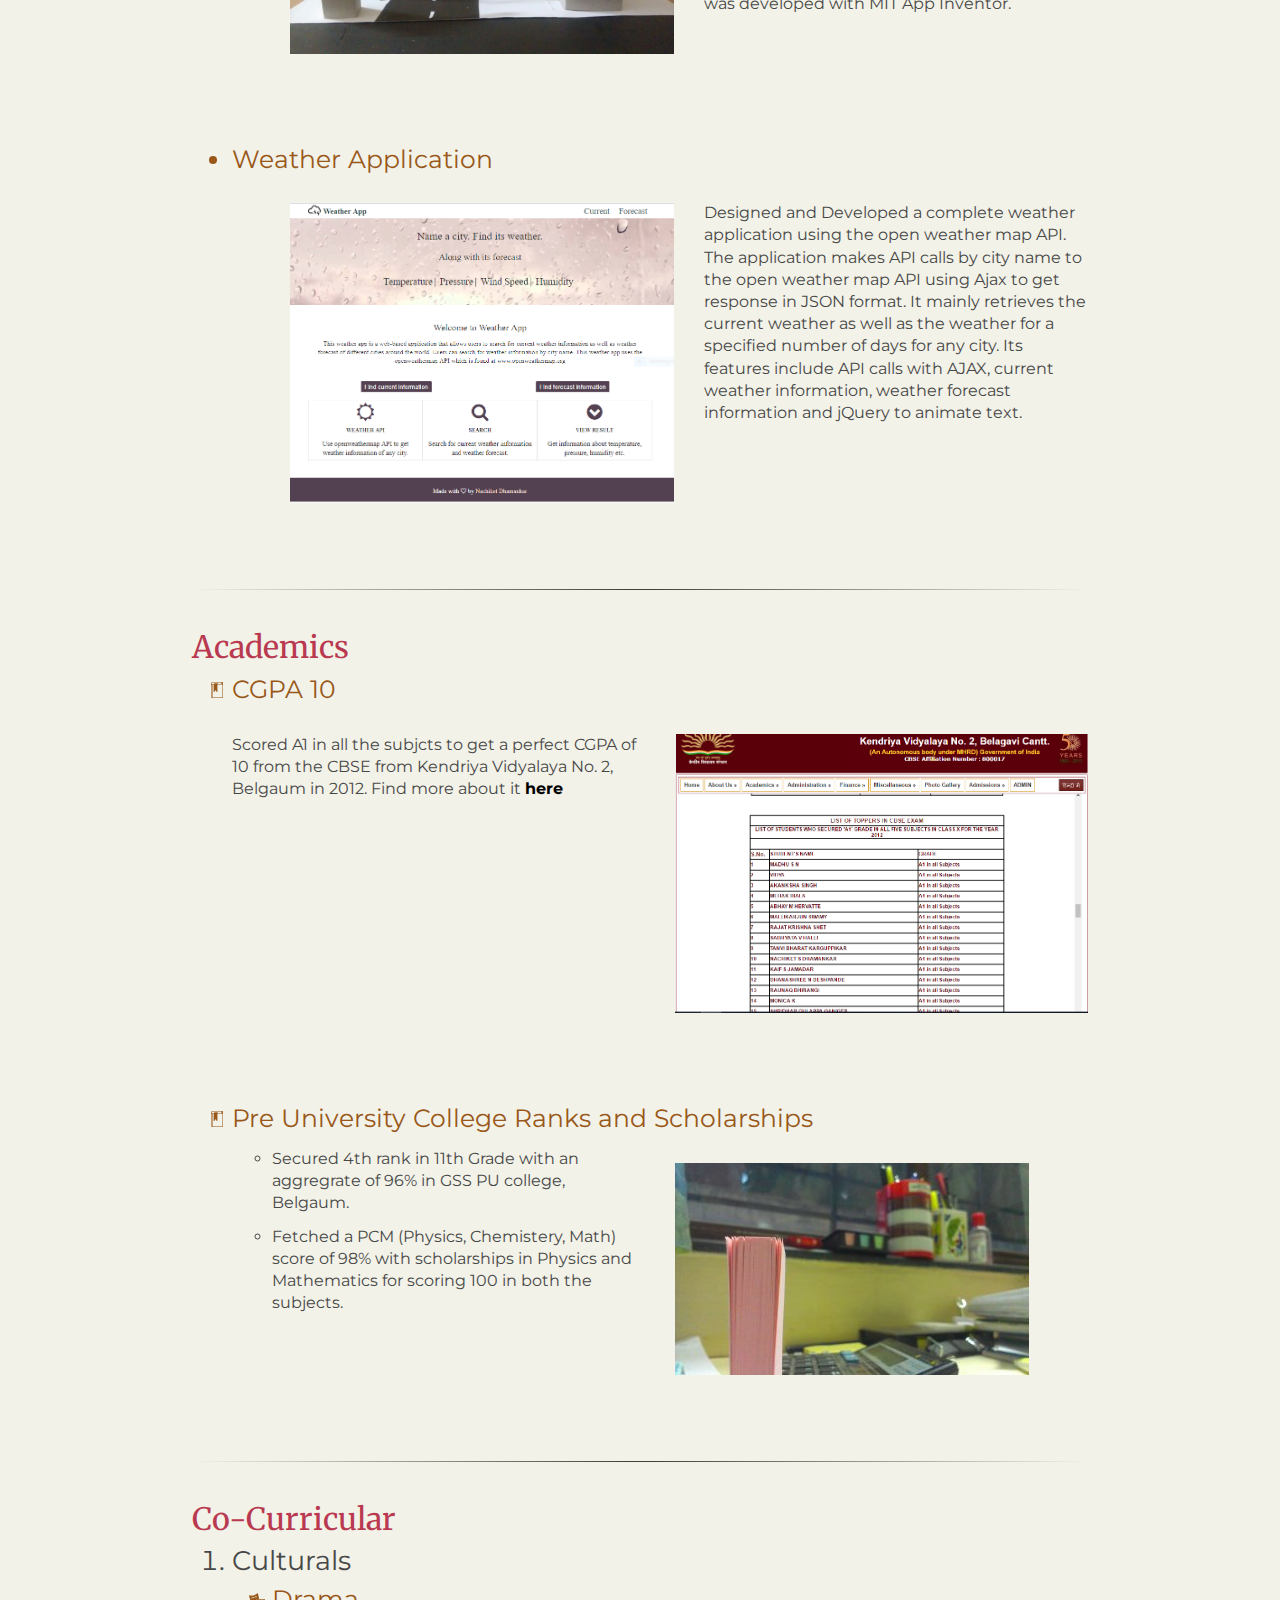
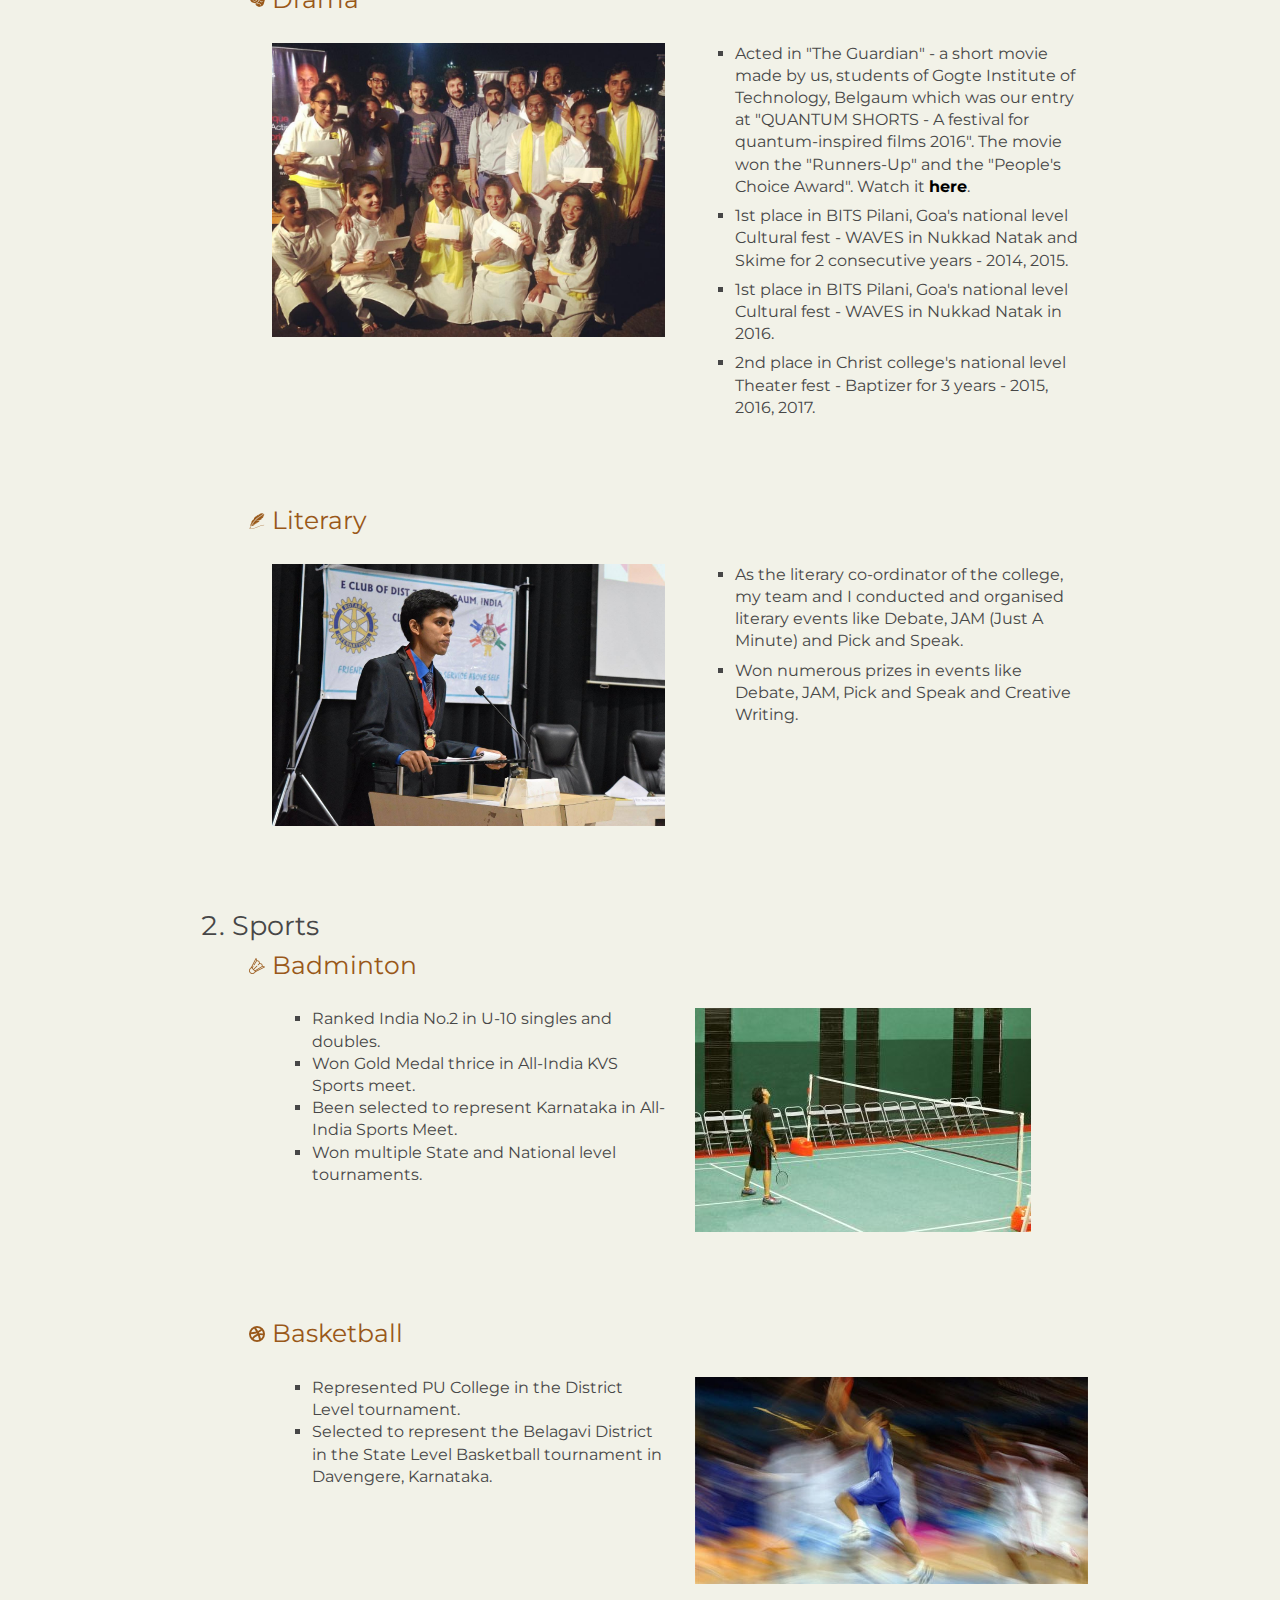
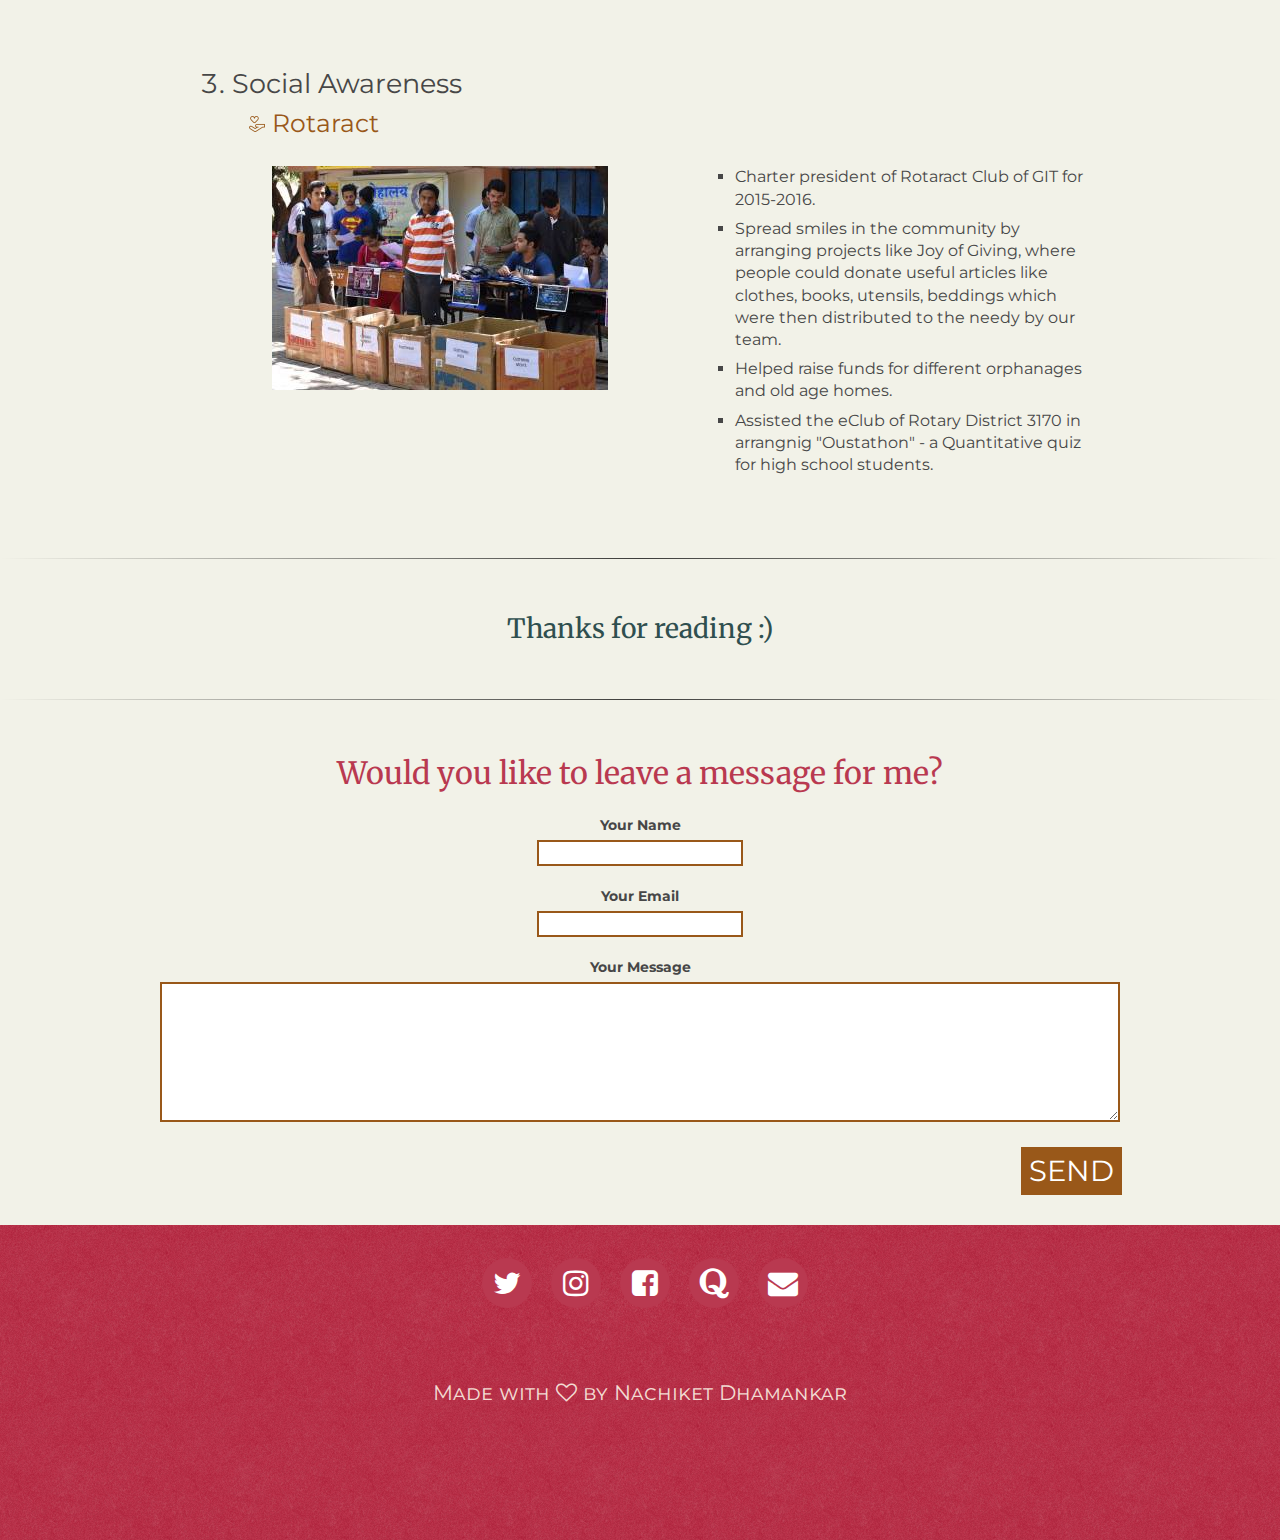
==== commit b8785a05: "Final Optimization of HTML" ====
--- a/index.html
+++ b/index.html
@@ -208,83 +208,75 @@
                 </ul>
 
           </ol><!-- Finish categories of Co-Curricular -->
-      </div><!-- For class="justify" -->
+    </div><!-- For class="justify" -->
     <hr/>
     <!-- Body Closed-->
 
-    <!-- Begin Form and Footer -->
+
     <div id="footer">
-      <div>
+      <div><!-- Thank you message -->
         <div class="text-center">
-          <span class="titles lThanks" style="margin-top:5%; margin-bottom:2%;color:DarkSlateGrey;font-size:1.91em;">Thanks for reading :)</span>
+          <span class="titles lThanks" style="margin-top:5%; margin-bottom:2%;color:DarkSlateGrey;font-size:1.91em;">
+              Thanks for reading :)
+          </span>
         </div>
-        <br/>
-        <hr/>
-        <div class="text-center lMessage">
+      </div><!-- Thank you message End-->
+      <hr/>
+
+      <!-- Ask to leave a message -->
+      <div class="text-center lMessage"><!-- Wanna leave message? -->
           <span class="titles">Would you like to leave a message for me?</span>
-        </div>
-
-        <section class="contact"  style="margin-top: 1.5%;">
+      </div><!-- Wanna leave message? end-->
+      <section class="contact"  style="margin-top: 1.5%;">
           <form method="POST" action="https://formspree.io/nachiket.git@gmail.com">
-          <div class="text-center contactBox">
-
-            <label><span>Your Name</span></label><br/>
-            <input type="text" name="name"><br/><br/>
-
-            <label><span>Your Email</span></label><br/>
-            <input type="email" required name="_replyto" ><br/><br/>
-
-
-            <label><span>Your Message</span></label><br/>
-            <textarea name="message" style="height: 10em; width: 75%;"></textarea><br/><br/>
-
-            <div class="submit-wrap" style="margin-bottom: 30px;">
-              <input type="submit" value="Send">
-            </div>
-
+              <div class="text-center contactBox">
+                  <label><span>Your Name</span></label><br/>
+                  <input type="text" name="name"><br/><br/>
+                  <label><span>Your Email</span></label><br/>
+                  <input type="email" required name="_replyto" ><br/><br/>
+                  <label><span>Your Message</span></label><br/>
+                  <textarea name="message" style="height: 10em; width: 75%;"></textarea><br/><br/>
+                  <div class="submit-wrap" style="margin-bottom: 30px;">
+                      <input type="submit" value="Send">
+                  </div>
+              </div>
+          </form>
+      </section>
+      <div class="text-center" id="neeche">
+          <section id="icons">
+              <div class="col-md-12">
+                  <ul class="list-inline">
+                      <a href="https://www.twitter.com/nachiketsd" target="blank"<li class="list-inline-item"><i class="fa fa-twitter fa-lg hovicon effect-1 sub-a" aria-hidden="true"></i></li></a>
+                      <a href="https://www.instagram.com/nachiketsd" target="blank"<li class="list-inline-item"><i class="fa instagram fa-instagram fa-lg hovicon effect-1 sub-a" aria-hidden="true"></i></li></a>
+                      <a href="https://www.facebook.com/nachiketdhamankar" target="blank"<li class="list-inline-item"><i class="fa facebook fa-facebook-square fa-lg hovicon effect-1 sub-a" aria-hidden="true"></i></li></a>
+                      <a href="https://www.quora.com/profile/Nachiket-Dhamankar" target="blank"<li class="list-inline-item"><i class="fa quora fa-quora fa-lg hovicon effect-1 sub-a" aria-hidden="true"></i></li></a>
+                      <a href="mailto:nachiket.git@gmail.com" target="_top"<li class="list-inline-item"><i class="fa fa-envelope fa-lg hovicon effect-1 sub-a" aria-hidden="true"></i></li></a>
+                  </ul>
+              </div>
+          </section>
+          <div id="madeWith" style="margin-bottom: 50px;">
+              <p>Made with <i class="fa fa-heart-o" aria-hidden="true"></i> by <a href="http://www.nachiket.me" target="blank" style="color:#f2dbd2"> Nachiket Dhamankar</a></p>
           </div>
-          </form>
-        </section>
-        <div class="text-center" id="neeche">
-            <a href="#"><img class="img-fluid" src="" id="myLogo" alt="Best logo ever!" style="margin-top: 3%;"></img></a>
-            <section id="icons">
-                <div class="col-md-12">
-                  <ul class="list-inline">
-                    <a href="https://www.twitter.com/nachiketsd" target="blank"<li class="list-inline-item"><i class="fa fa-twitter fa-lg hovicon effect-1 sub-a" aria-hidden="true"></i></li></a>
-                    <a href="https://www.instagram.com/nachiketsd" target="blank"<li class="list-inline-item"><i class="fa instagram fa-instagram fa-lg hovicon effect-1 sub-a" aria-hidden="true"></i></li></a>
-                    <a href="https://www.facebook.com/nachiketdhamankar" target="blank"<li class="list-inline-item"><i class="fa facebook fa-facebook-square fa-lg hovicon effect-1 sub-a" aria-hidden="true"></i></li></a>
-                    <a href="https://www.quora.com/profile/Nachiket-Dhamankar" target="blank"<li class="list-inline-item"><i class="fa quora fa-quora fa-lg hovicon effect-1 sub-a" aria-hidden="true"></i></li></a>
-                    <a href="mailto:nachiket.git@gmail.com" target="_top"<li class="list-inline-item"><i class="fa fa-envelope fa-lg hovicon effect-1 sub-a" aria-hidden="true"></i></li></a>
-                  </ul>
-                 </div>
-              </section>
-
-            <div id="madeWith" style="margin-bottom: 50px;">
-              <p>Made with <i class="fa fa-heart-o" aria-hidden="true"></i>
-              by <a href="http://www.nachiket.me" target="blank" style="color:#f2dbd2"> Nachiket Dhamankar</a></p>
-            </div>
-        </div>
-      </div><!--For Footer-->
-    </div><!--For justify-->
- <!-- <script src='https://cdnjs.cloudflare.com/ajax/libs/jquery/2.1.3/jquery.min.js'></script>-->
+        </div><!-- For neeche -->
+
+    </div><!--For Footer-->
+
+  <!--Scripts -->
   <script src="js/jquery.js"></script>
   <script src="js/index.js"></script>
   <script>
-  (function(i,s,o,g,r,a,m){i['GoogleAnalyticsObject']=r;i[r]=i[r]||function(){
-  (i[r].q=i[r].q||[]).push(arguments)},i[r].l=1*new Date();a=s.createElement(o),
-  m=s.getElementsByTagName(o)[0];a.async=1;a.src=g;m.parentNode.insertBefore(a,m)
-  })(window,document,'script','https://www.google-analytics.com/analytics.js','ga');
-
-  ga('create', 'UA-93035797-1', 'auto');
-  ga('send', 'pageview');
-
-</script>
-<div id="google_translate_element"></div><script type="text/javascript">
-function googleTranslateElementInit() {
-  new google.translate.TranslateElement({pageLanguage: 'en', layout: google.translate.TranslateElement.InlineLayout.SIMPLE, gaTrack: true, gaId: 'UA-93035797-1'}, 'google_translate_element');
-}
-</script><script type="text/javascript" src="//translate.google.com/translate_a/element.js?cb=googleTranslateElementInit"></script>
-
-
+      (function(i,s,o,g,r,a,m){i['GoogleAnalyticsObject']=r;i[r]=i[r]||function(){
+      (i[r].q=i[r].q||[]).push(arguments)},i[r].l=1*new Date();a=s.createElement(o),
+      m=s.getElementsByTagName(o)[0];a.async=1;a.src=g;m.parentNode.insertBefore(a,m)
+      })(window,document,'script','https://www.google-analytics.com/analytics.js','ga');
+      ga('create', 'UA-93035797-1', 'auto');
+      ga('send', 'pageview');
+  </script>
+
+  <div id="google_translate_element"></div>
+  <script type="text/javascript">function googleTranslateElementInit() {
+      new google.translate.TranslateElement({pageLanguage: 'en', layout: google.translate.TranslateElement.InlineLayout.SIMPLE, gaTrack: true, gaId: 'UA-93035797-1'}, 'google_translate_element');
+  }</script>
+  <script type="text/javascript" src="//translate.google.com/translate_a/element.js?cb=googleTranslateElementInit"></script>
 </body>
 </html>
--- a/css/style.css
+++ b/css/style.css
@@ -397,7 +397,7 @@
       font-size: 3.1vw;
     }
     .lThanks {
-      font-size: 6.1vw;
+      font-size: 4.1vw;
     }
     #nav > .col-sm-2 {
       display: none;
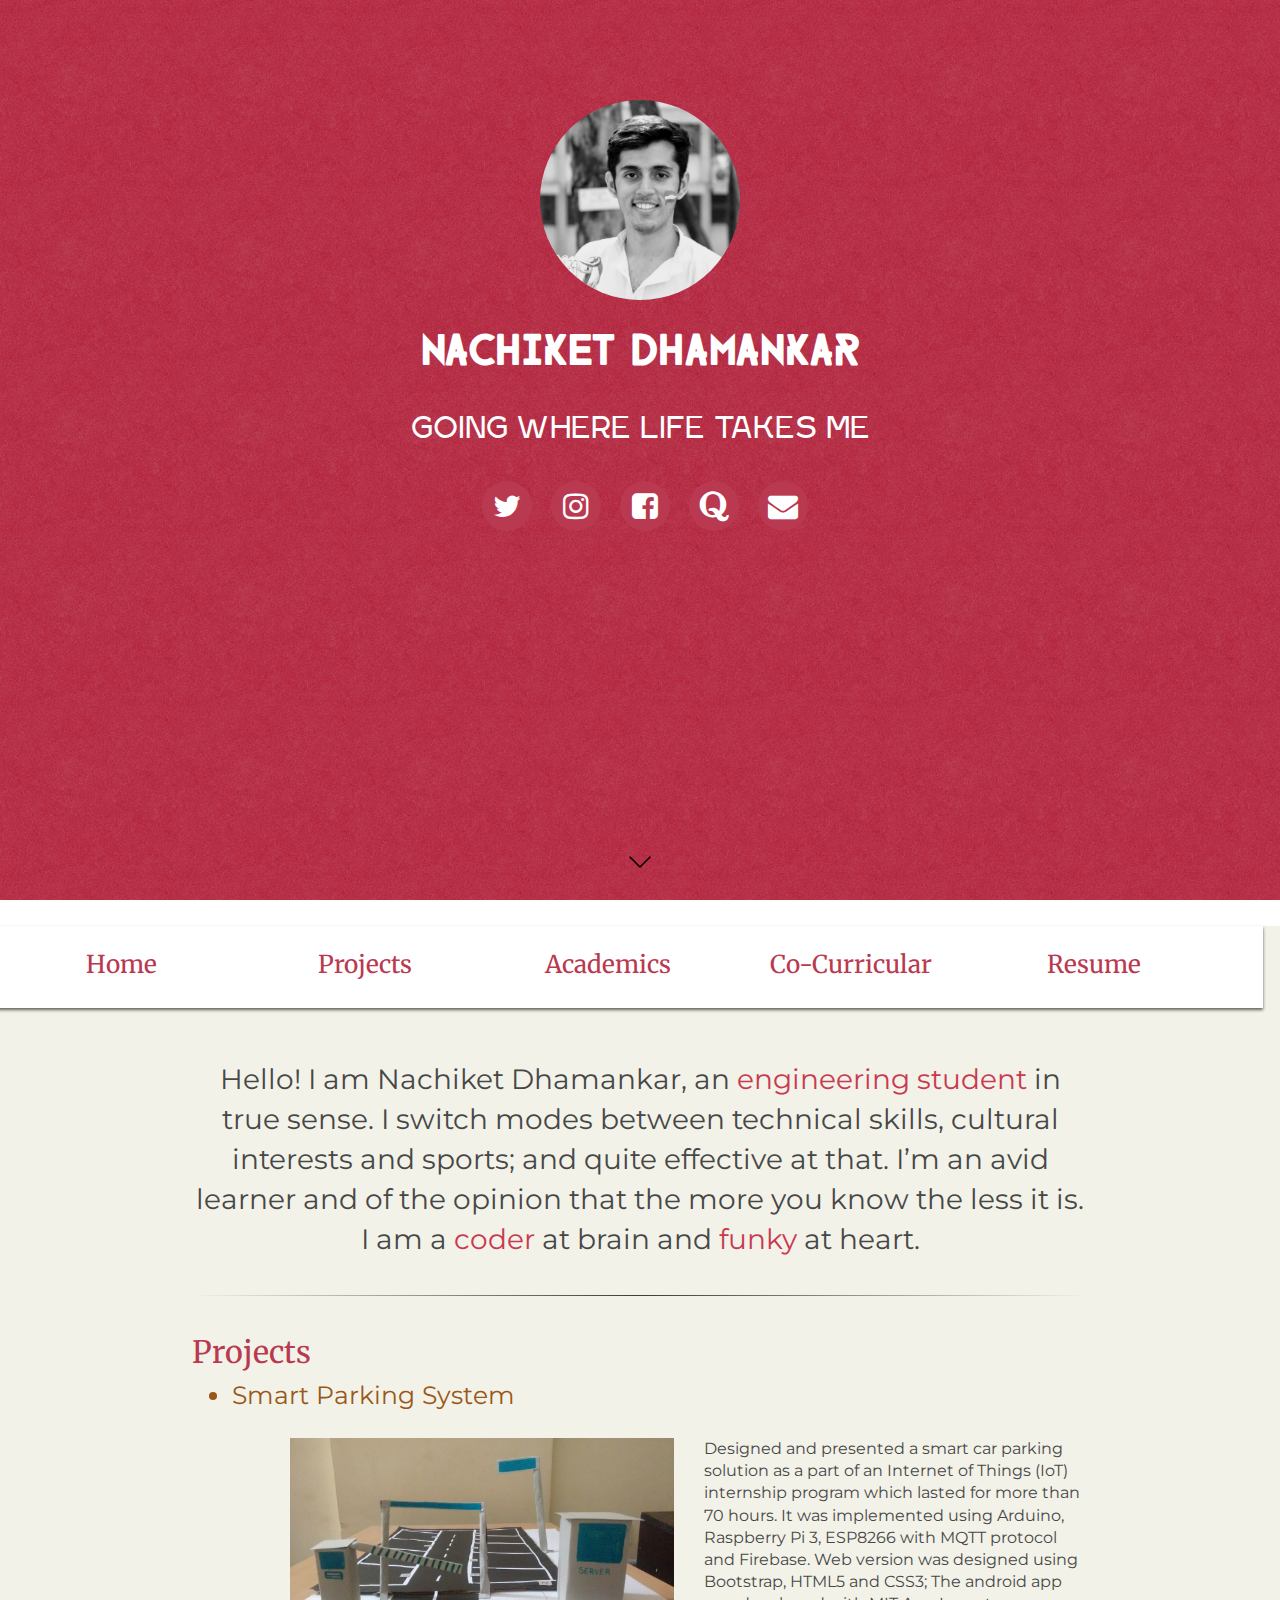
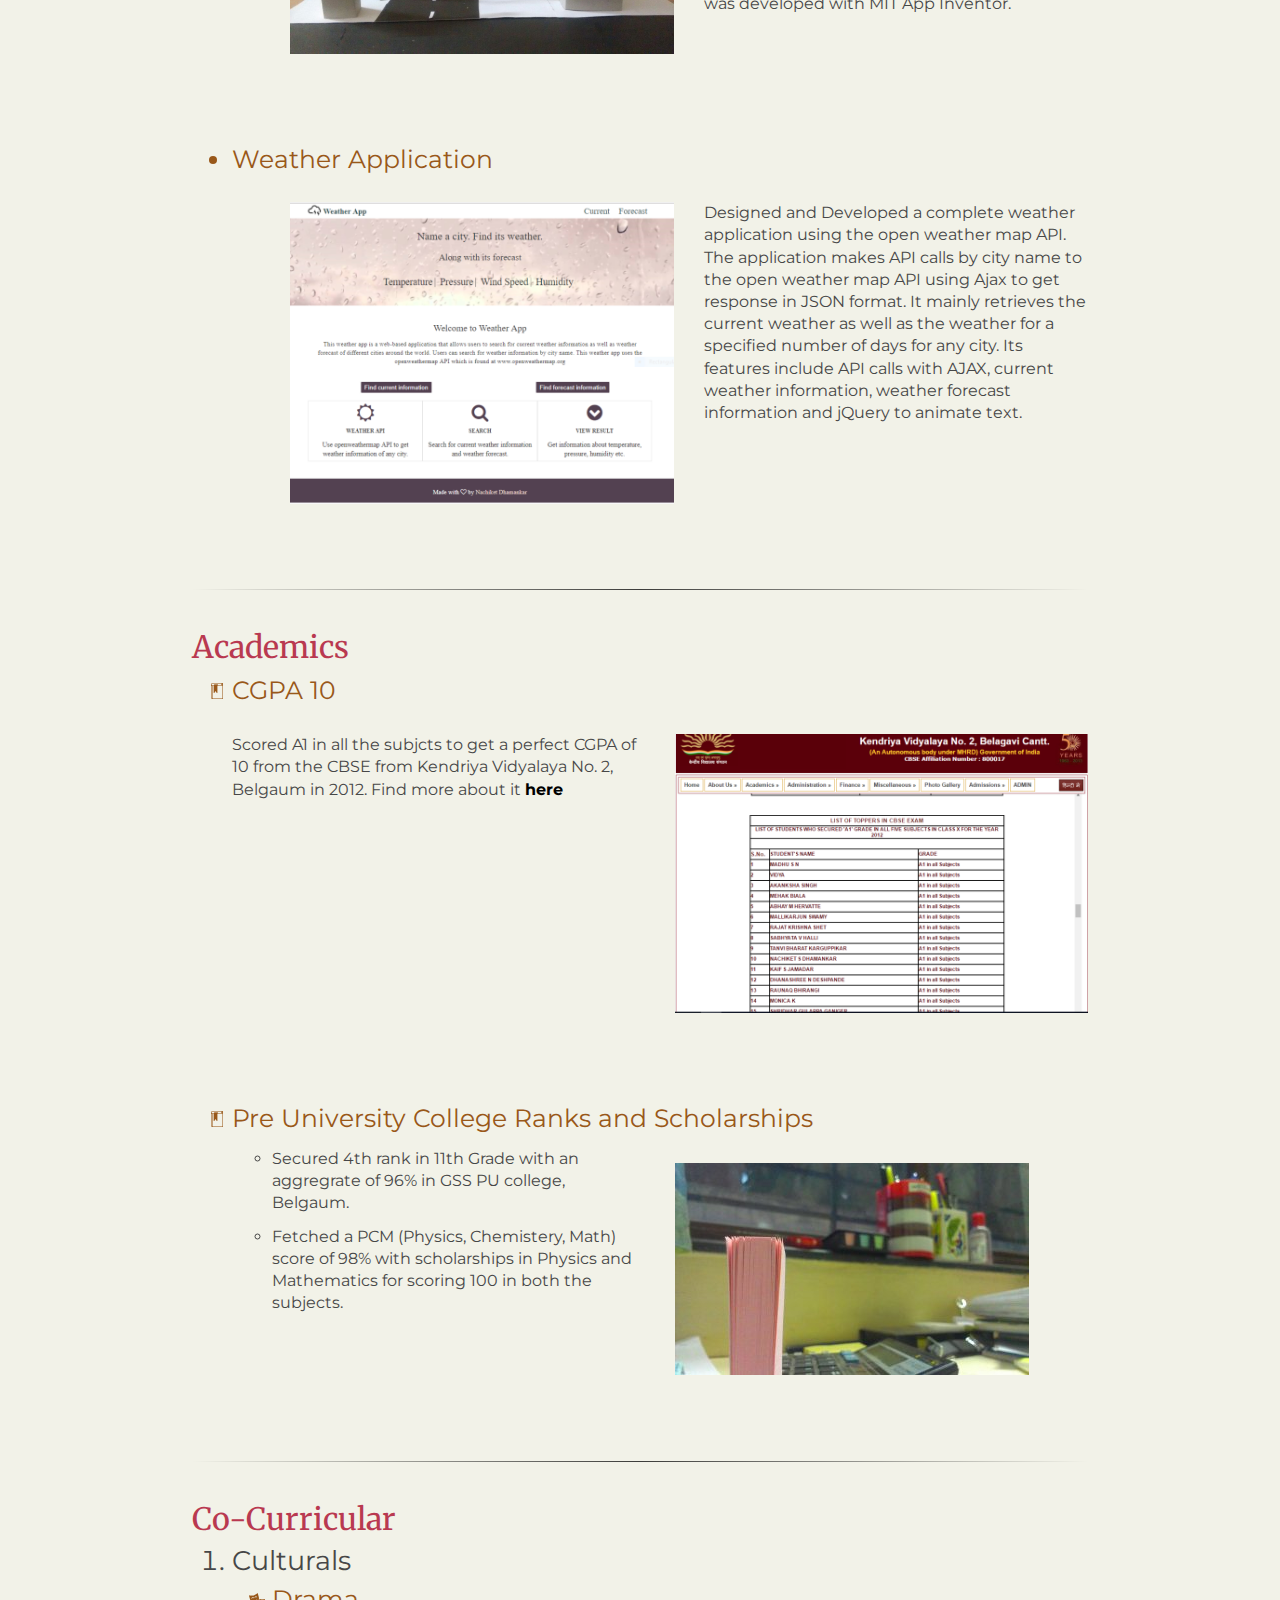
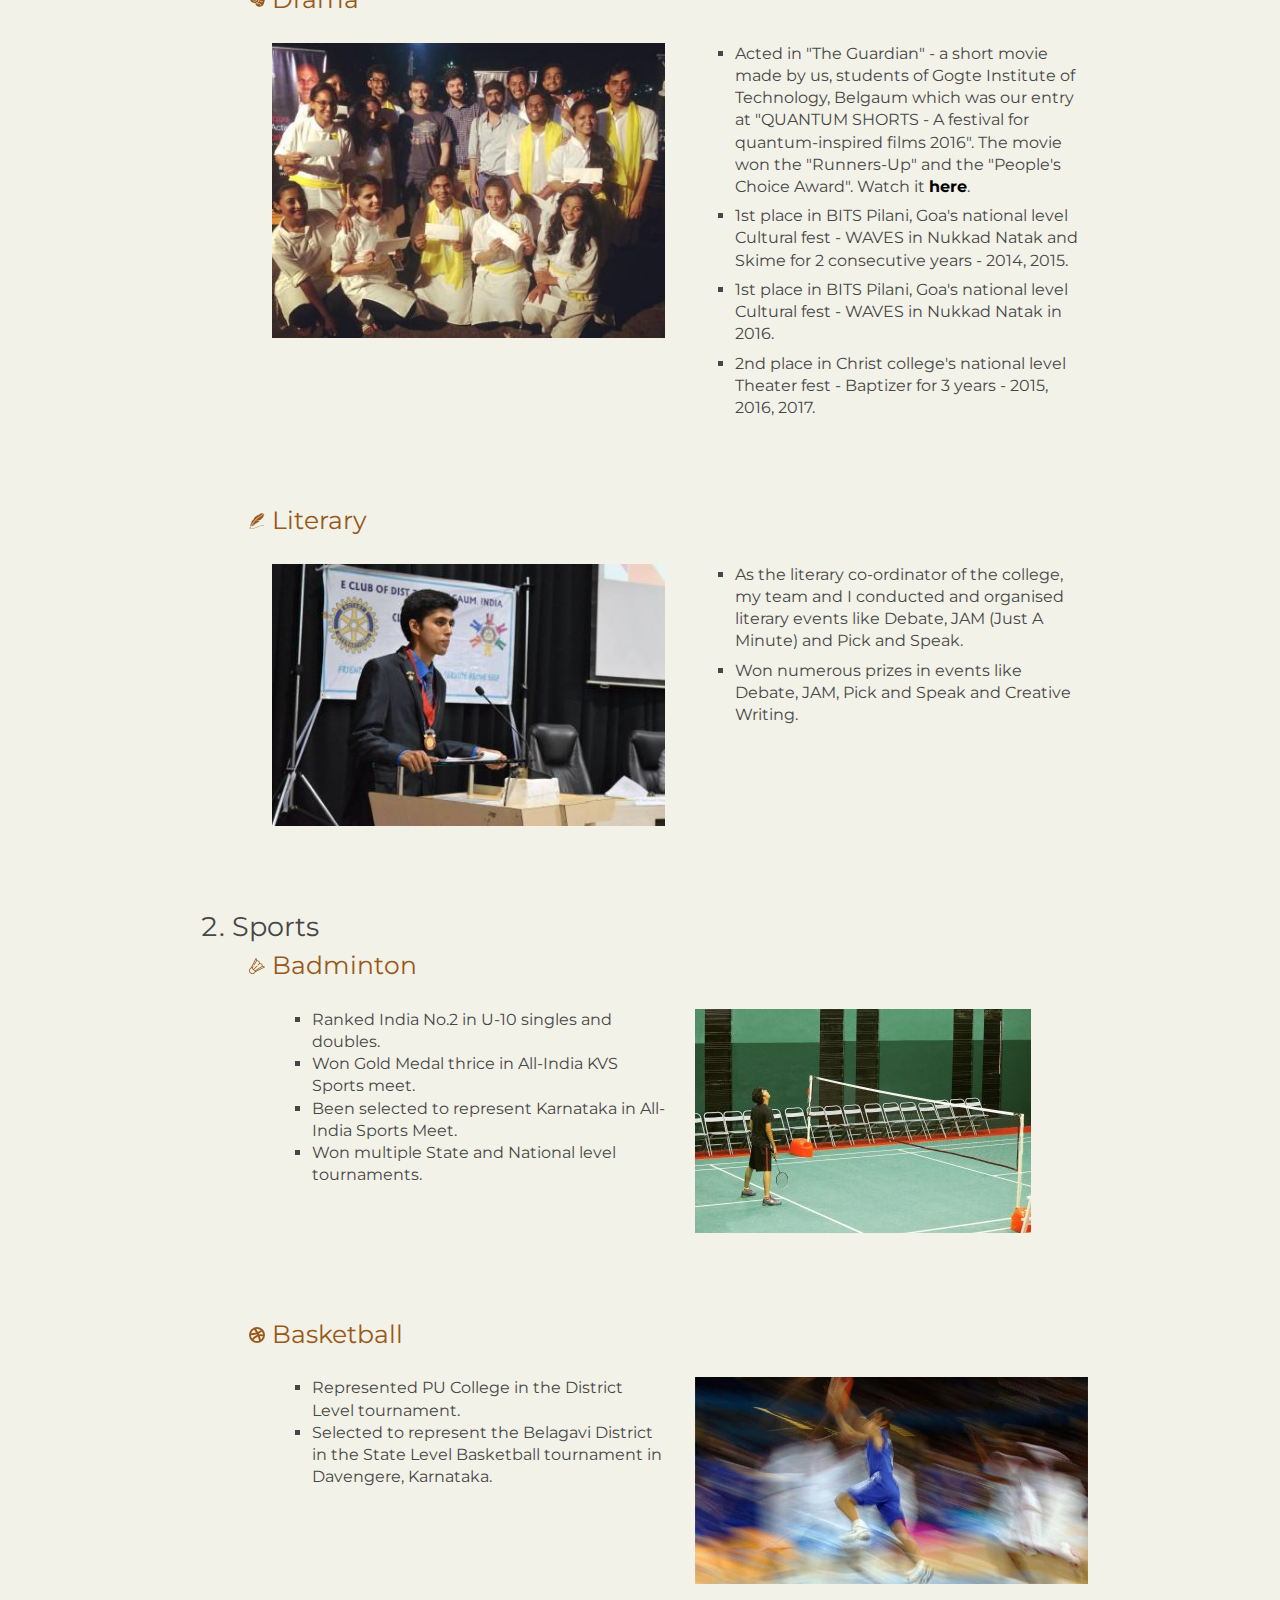
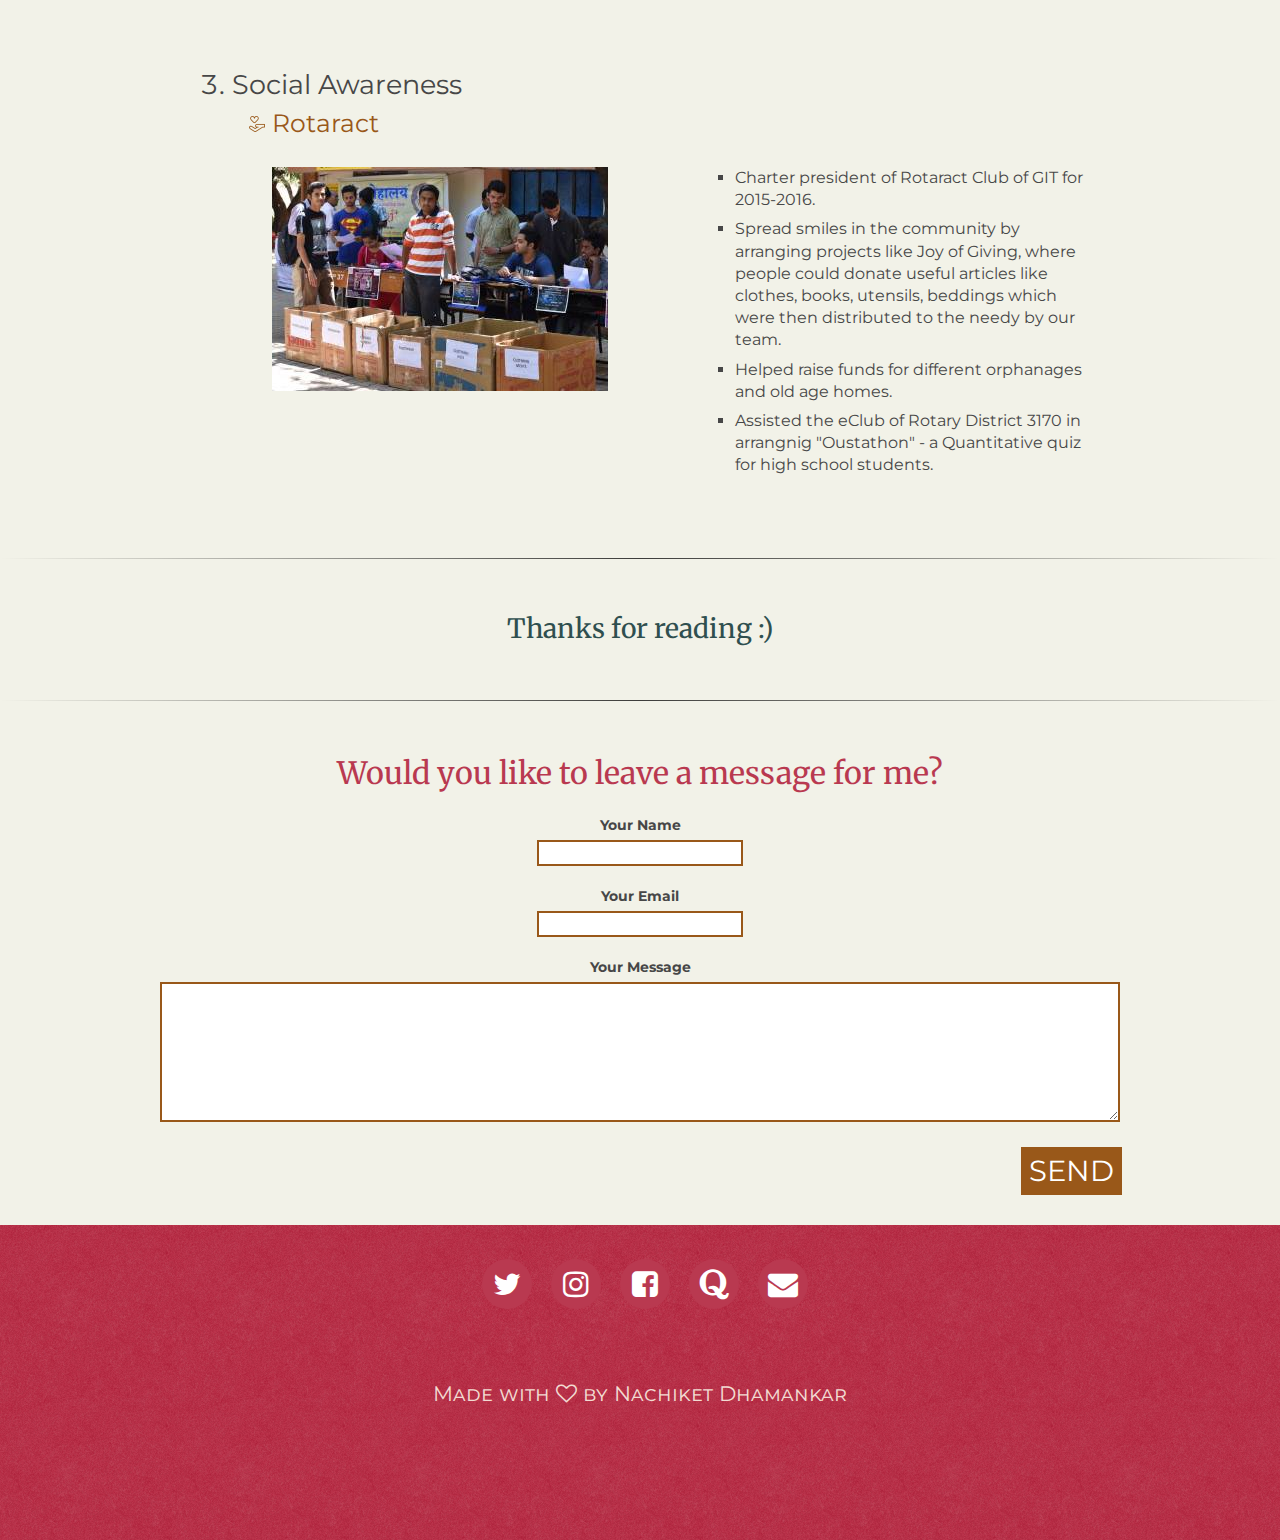
==== commit 6d7e339b: "Add cache" ====
--- a/index.html
+++ b/index.html
@@ -3,6 +3,7 @@
 <head>
   <meta charset="UTF-8">
   <meta name="viewport" content="width=device-width, initial-scale=1">
+  <meta http-equiv="Cache-control" content="public">
 
   <link rel='stylesheet prefetch' href='https://cdnjs.cloudflare.com/ajax/libs/twitter-bootstrap/3.3.7/css/bootstrap.min.css'>
   <link rel="stylesheet" href="css/style.css">
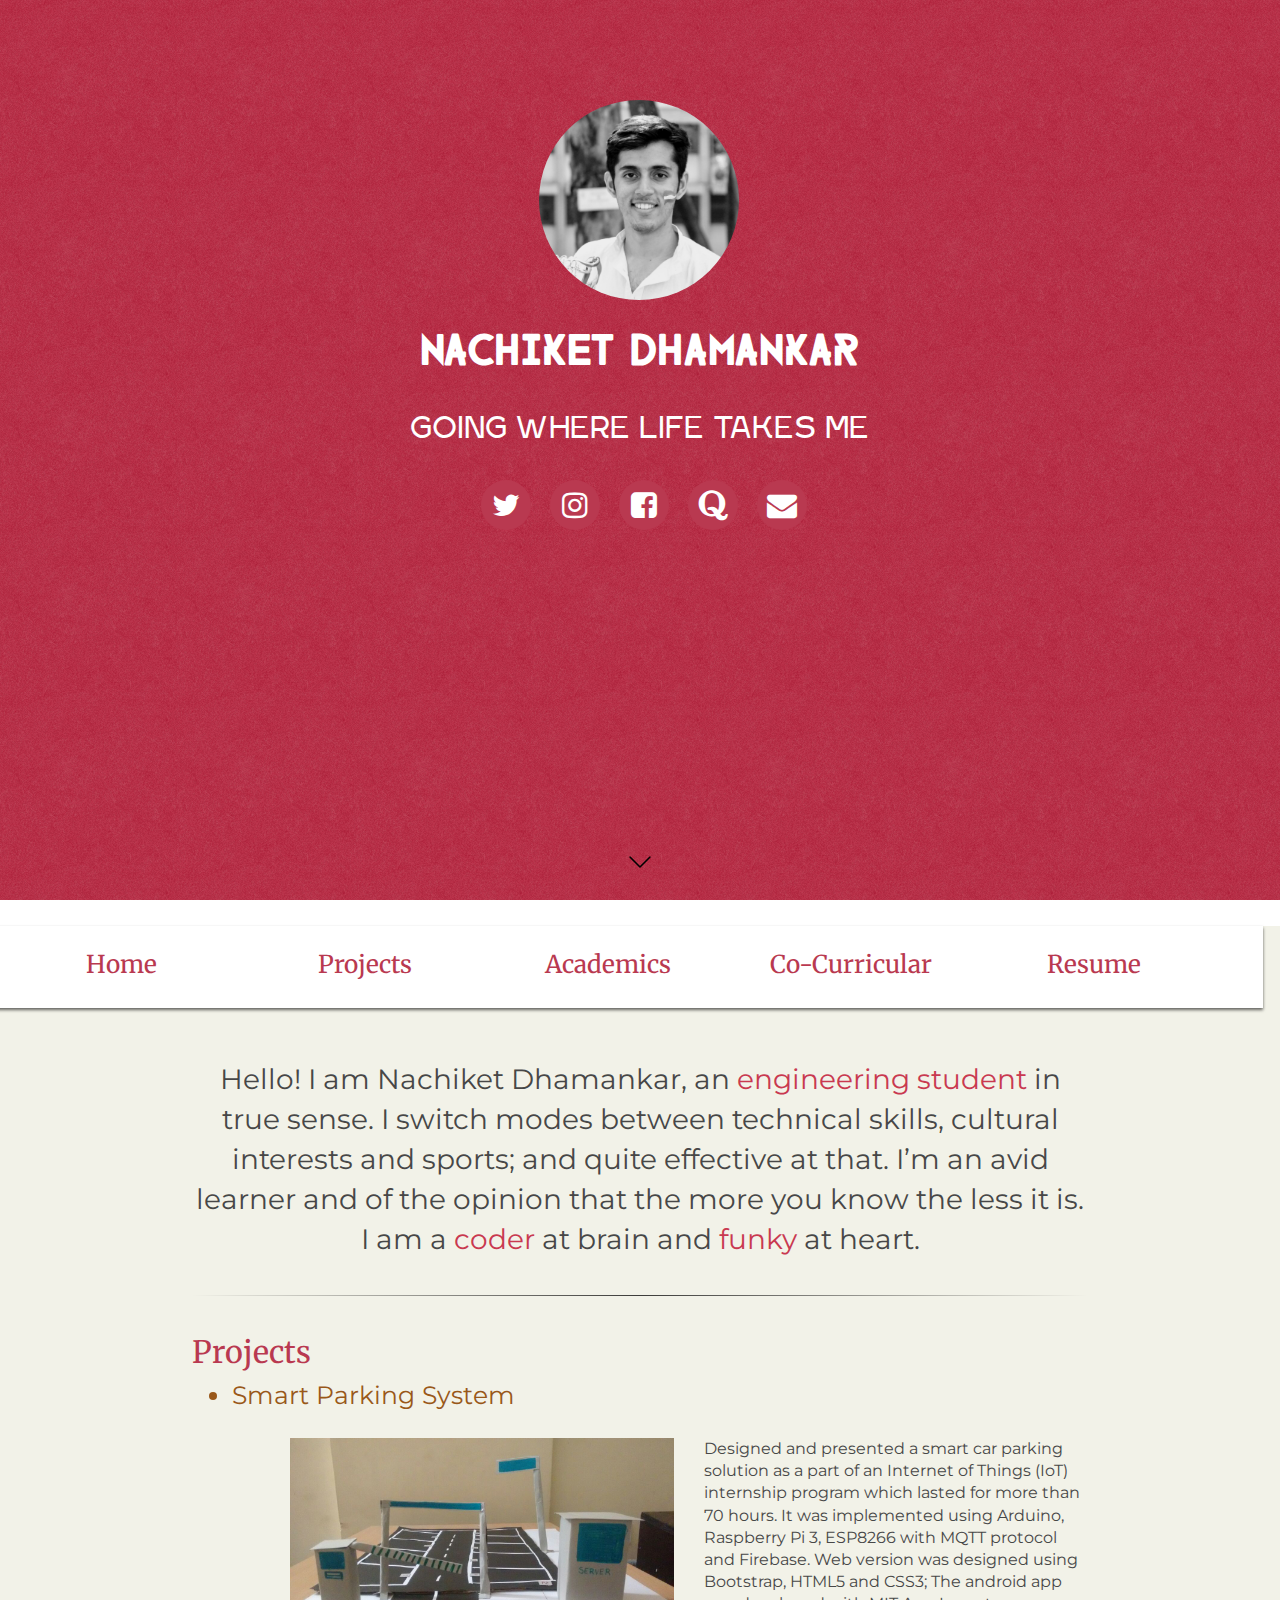
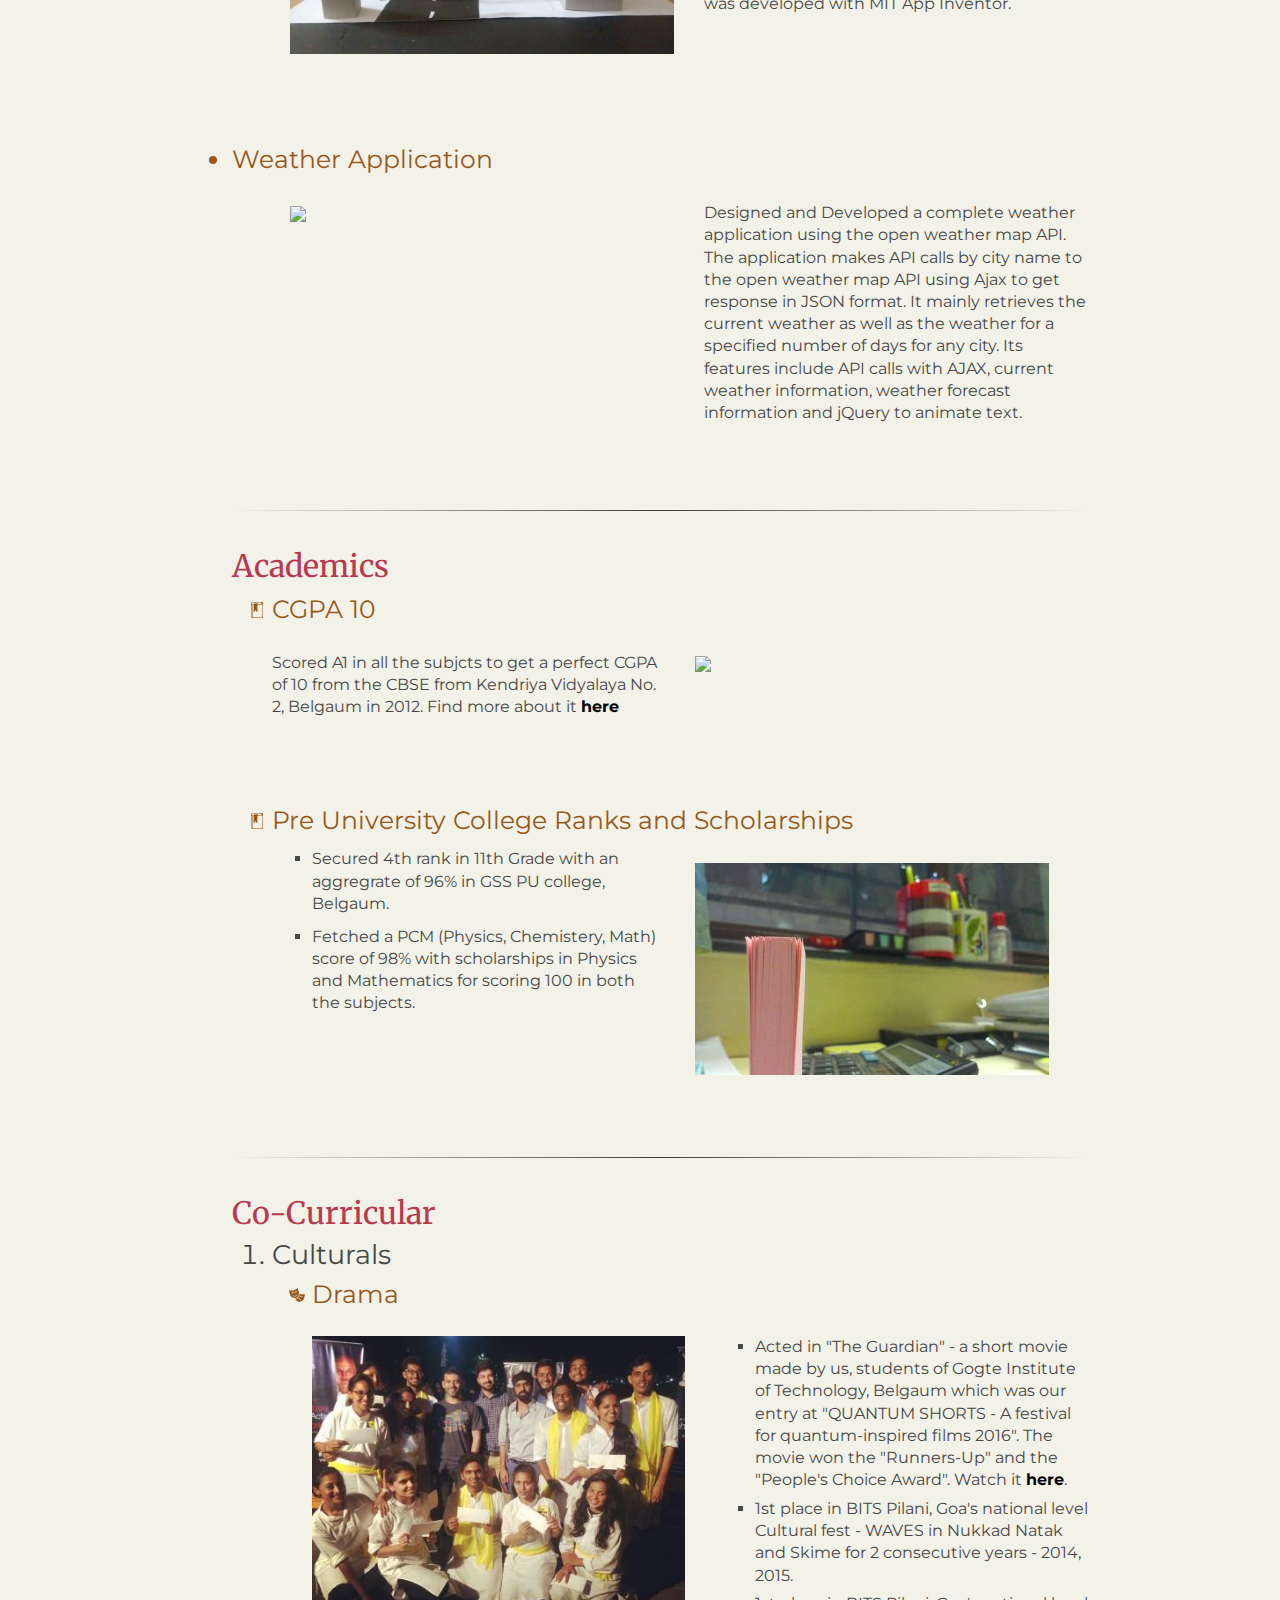
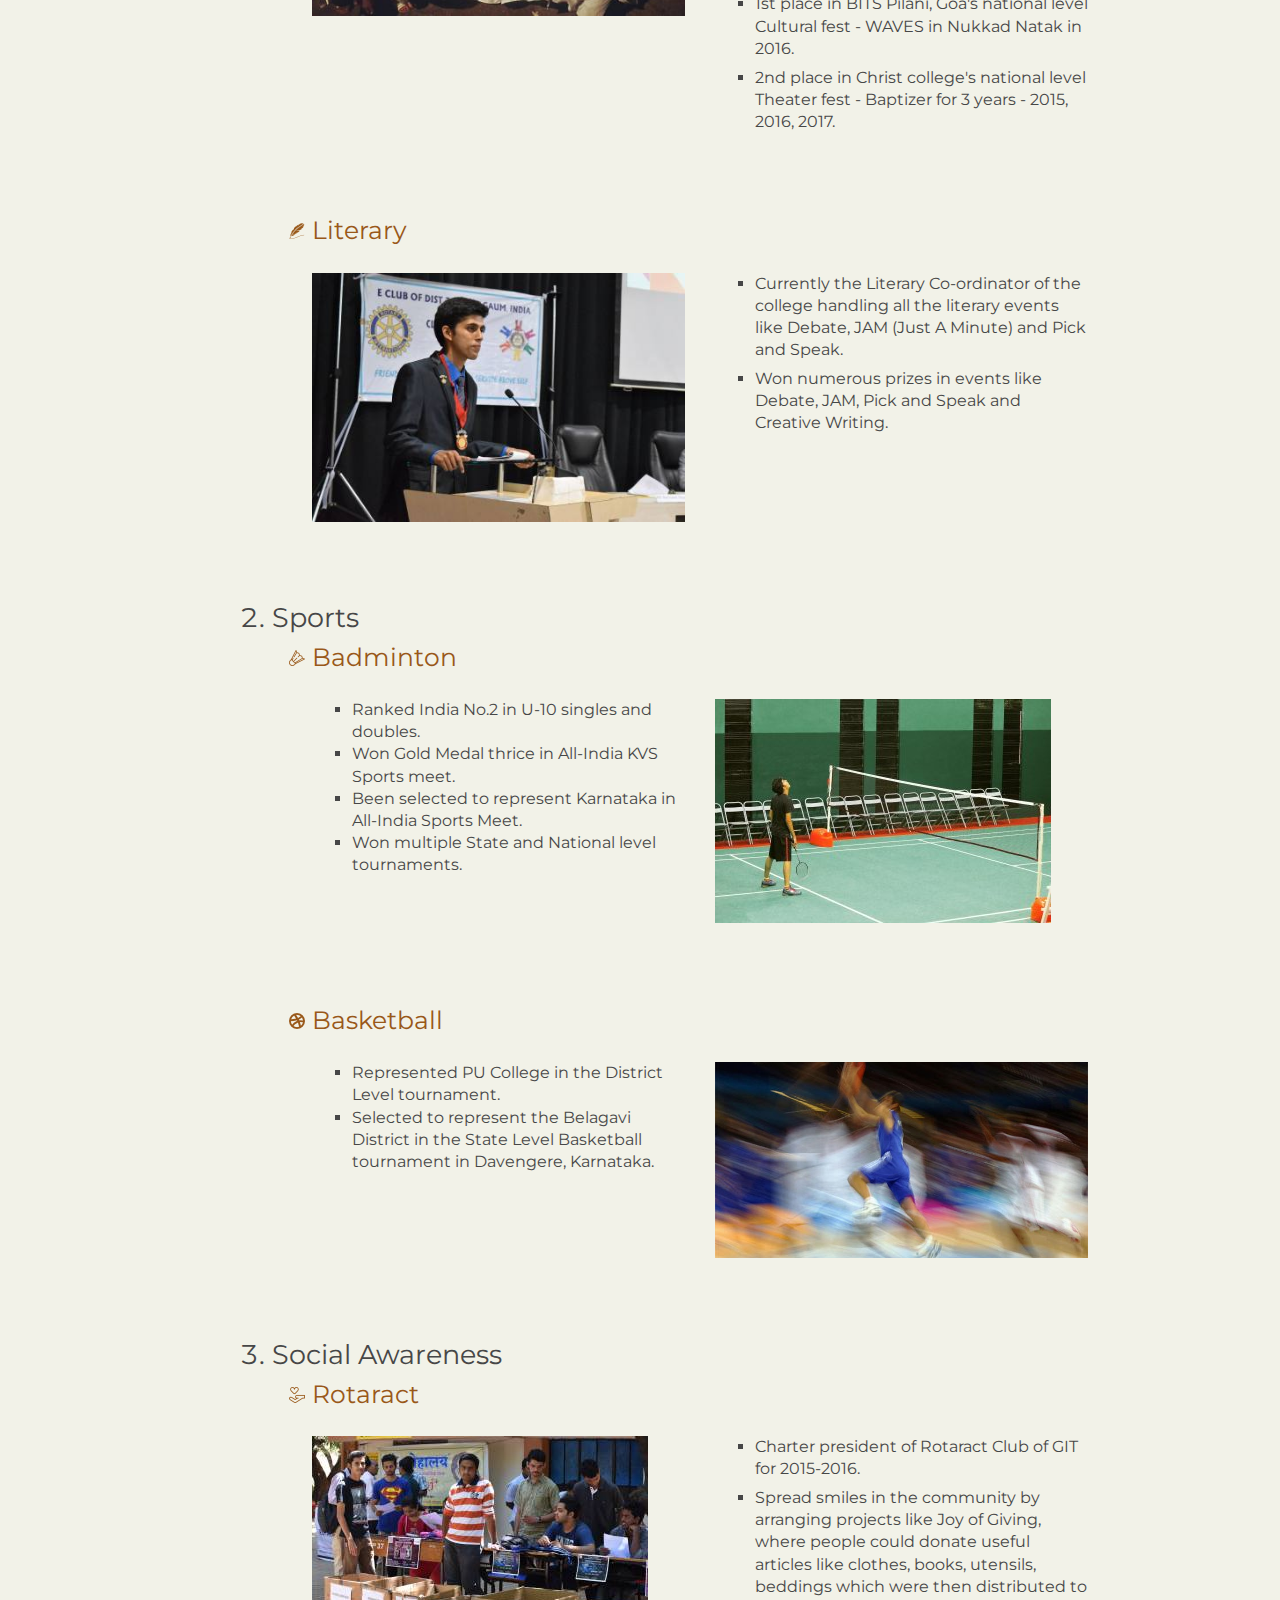
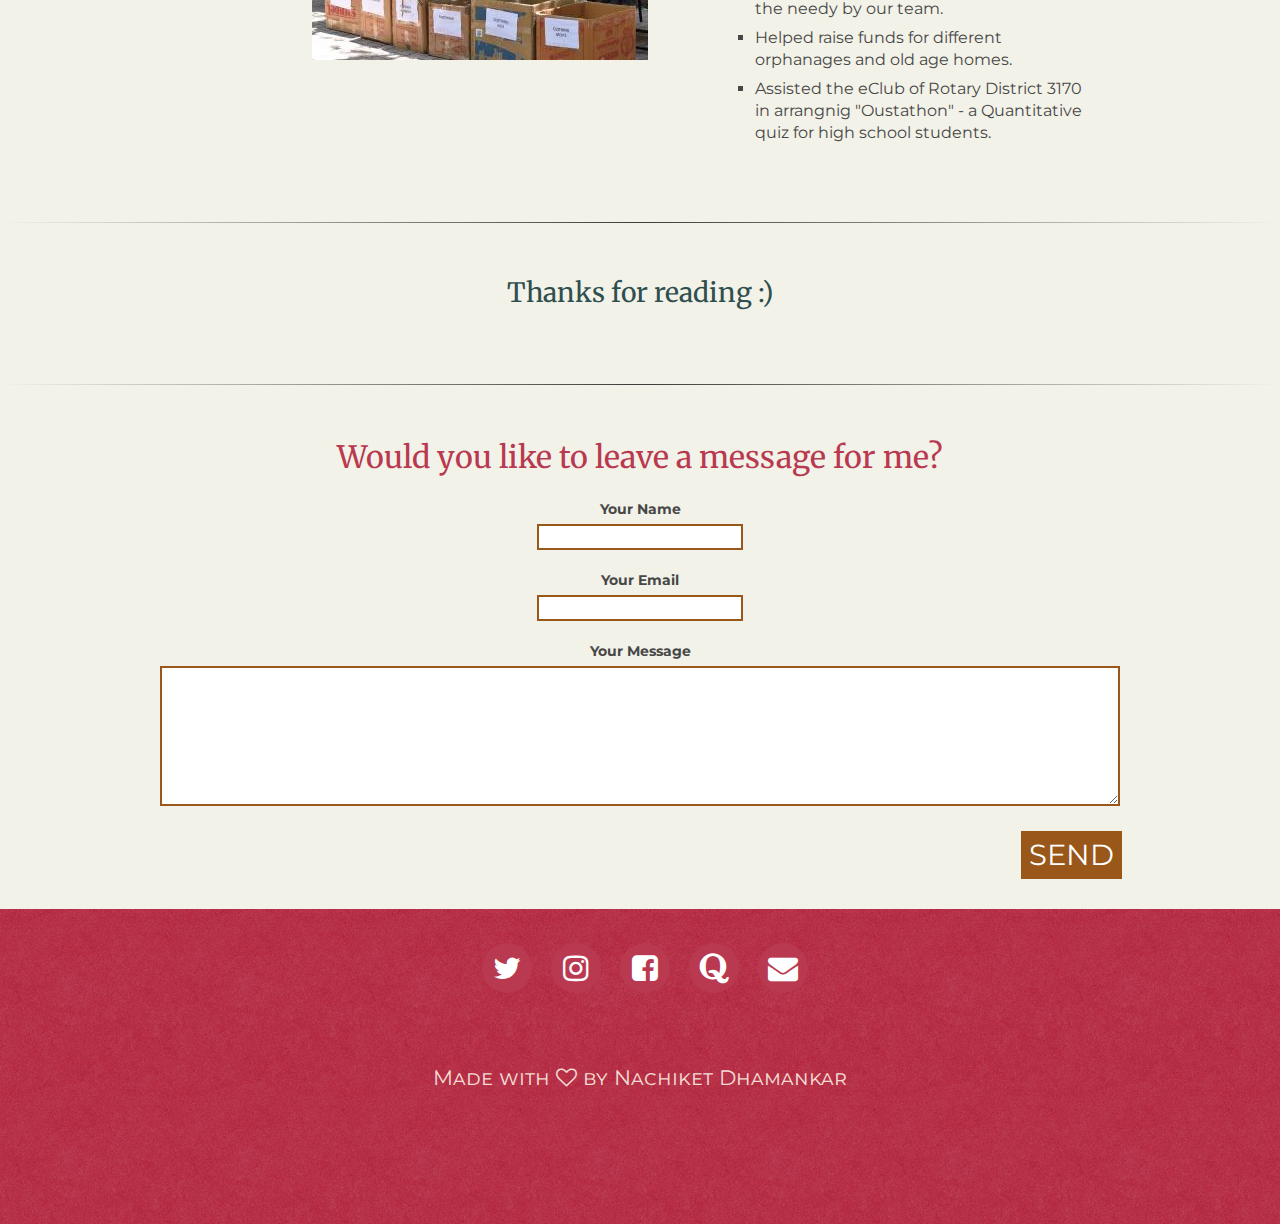
==== commit 2b7c4240: "link to project" ====
--- a/index.html
+++ b/index.html
@@ -3,20 +3,20 @@
 <head>
   <meta charset="UTF-8">
   <meta name="viewport" content="width=device-width, initial-scale=1">
-  <meta http-equiv="Cache-control" content="public">
-
   <link rel='stylesheet prefetch' href='https://cdnjs.cloudflare.com/ajax/libs/twitter-bootstrap/3.3.7/css/bootstrap.min.css'>
   <link rel="stylesheet" href="css/style.css">
   <link href="https://fonts.googleapis.com/css?family=Merriweather|Montserrat|Vollkorn" rel="stylesheet">
   <link rel="stylesheet" href="font-awesome/css/font-awesome.css">
   <link rel="shortcut icon" type="image/x-icon" href="images/favicon.ico">
-
+  <!--<script src="https://cdnjs.cloudflare.com/ajax/libs/prefixfree/1.0.7/prefixfree.min.js"></script>   removed because it was showing error-->
+  
   <title>Nachiket SD</title>
-
 </head>
 <body>
-
-	    <div id="header" class="screenFiller">
+	<!--<header>-->
+	    <div id="header">
+	      <div class="screenFiller">
+	        <a href="#"><img class="img-fluid" src="" id="myLogo" alt="Best logo ever"></img></a>
 	        <div class="col-md-12 text-center">
 	          <img class="img-fluid" src="images/me.JPG" id="myImage" alt="An Awesome Picture of NACHIKET"></img>
 	          <section id="intro">
@@ -25,26 +25,37 @@
               </div>
               <div id="byLine">
                 GOING WHERE LIFE TAKES ME
+
+                
               </div>
+
+	            <!--<section id="icons">-->
 	              <div class="col-md-12">
-	                <ul class="list-inline">
+	                <ul class="list-inline" id="yo">
                     <a href="https://www.twitter.com/nachiketsd" target="blank"<li class="list-inline-item"><i class="fa fa-twitter fa-lg hovicon effect-1 sub-a" aria-hidden="true"></i></li></a>
                     <a href="https://www.instagram.com/nachiketsd" target="blank"<li class="list-inline-item"><i class="fa instagram fa-instagram fa-lg hovicon effect-1 sub-a" aria-hidden="true"></i></li></a>
                     <a href="https://www.facebook.com/nachiketdhamankar" target="blank"<li class="list-inline-item"><i class="fa facebook fa-facebook-square fa-lg hovicon effect-1 sub-a" aria-hidden="true"></i></li></a>
-                    <a href="https://www.quora.com/profile/Nachiket-Dhamankar" target="blank"<li class="list-inline-item"><i class="fa quora fa-quora fa-lg hovicon effect-1 sub-a" aria-hidden="true"></i></li></a>
-                    <span id="mail">
+                    <a href="https://www.quora.com/profile/Nachiket-Dhamankar" target="blank"<li class="list-inline-item"><i class="fa quora fa-quora fa-lg hovicon effect-1 sub-a" aria-hidden="true"></i></li></a> 
+                    <span id="mail"> 
                     	<a href="mailto:nachiket.git@gmail.com" target="_top"<li class="list-inline-item"><i class="fa fa-envelope fa-lg hovicon effect-1 sub-a" aria-hidden="true"></i></li></a>
-                    </span>
+                    </span> 
                   </ul>
-	              </div>
+	               </div>
+	            <!--</section>-->
 	          </section>
-	        </div><!-- For Placing of picture and links -->
-	        <div class="arrow text-center">
-	           <img src="images/down-arrow.png"></img>
-	        </div>
-  	  </div><!--For header-->
-
-    <div id="content"><!-- For the remainder of the page, ie, after scrolled down -->
+	        </div><!-- For text-center -->
+	      </div><!-- For screenFiller -->
+        
+	      <div class="arrow text-center">
+	        <!--http://www.flaticon.com/free-icon/down-arrow_118738-->
+	        <img src="images/down-arrow.png"></img>
+	      </div>
+        
+	    </div><!--For header-->
+	<!--</header>-->
+    <div id="content"><!--class="screenFiller" IS IMPORTANT ELSE THE WIDTH OF THE NAVBAR REDUCES while its below the 
+    red page. But once it reaches the navbar, everything is correct--> 
+    <!--Above problem was solved by changing the height in .main-nav from qw% to 82px --> 
      <div class="row text-center main-nav" id="nav">
           <div class="col-sm-2"><a href="#">Home</a></div>
           <div class="col-sm-2"><a href="#navprojects">Projects</a></div>
@@ -52,232 +63,288 @@
           <div class="col-sm-2"><a href="#navcurricular">Co-Curricular</a></div>
           <div class="col-sm-2"><a href="resources/resume.pdf" target="blank">Resume</a></div>
           <a href="#" id="pull" class="fMenu">Navigate <span id="navArrow"><i class="fa fa-arrow-circle-o-up" aria-hidden="true"></i></span></a>
-     </div>
-     <!--Begin Body -->
-     <div class="justify">
-        <div class="text-center" style="font-size: 200%">
-      	     Hello! I am Nachiket Dhamankar, an <span class="imp">engineering student</span> in true sense. I switch modes between technical skills, cultural interests and sports; and quite effective at that. I’m an avid learner and of the opinion that the more you know the less it is. I am a <span class="imp">coder</span> at brain and <a name="navprojects"></a><span class="imp">funky</span> at heart.
-      	     <hr/>
-        </div> <!--For text center-->
-
-        <!-- Projects Section -->
+        </div>
+
+      <div class="justify"><!-- id="givePaddingforMobile" was removed on 12/2/17 at 8:27pm-->
+      	<div class="text-center" style="font-size: 200%">
+      	Hello! I am Nachiket Dhamankar, an <span class="imp">engineering student</span> in true sense. I switch modes between technical skills, cultural interests and sports; and quite effective at that. I’m an avid learner and of the opinion that the more you know the less it is. I am a <span class="imp">coder</span> at brain and <a name="navprojects"></a><span class="imp">funky</span> at heart. 
+      	<hr/>
+      	</div> <!--For text center-->
+        
+      	<!--<div id="#projects"> Changed on 12/2/17 at 8:31pm because it wasnt used in css-->
+      		<!--<h1 style="color: #7C523A">Who do you think you are?</h1>      Dark enough, but need to stand out from the grey
+      		<h1 style="color: #995819">Who do you think you are?</h1>          Lighter, but should not be out of color scheme-->
+      		<!--<h1 style="color: #341910">Who do you think you are?</h1>         FINALISED NO-->
       	<span class="titles"> Projects</span>
       	<ul>
-            <!-- Project 1 Smart Parking System -->
-      		    <li class="list">Smart Parking System</li>
-      		      <div class="row simpleText" style="margin-left: 5%;">
-      			         <div class="col-sm-6 listMargin">
-      				             <img src="resources/images/smartParking.jpeg"/>
-      			         </div>
-      			         <div class="col-sm-6 listMargin">
-      				              Designed and presented a smart car parking solution as a part of an Internet of Things (IoT) internship program which lasted for more than 70 hours. It was implemented using Arduino, Raspberry Pi 3, ESP8266 with MQTT protocol and Firebase. Web version was designed using Bootstrap, HTML5 and CSS3; The android app was developed with MIT App Inventor.
-      			         </div>
-      		      </div>
-
-             <!-- Project 2 Weather Application -->
- 			         <li class="list">Weather Application</li>
-      		        <div class="row simpleText" style="margin-left: 5%;">
-      			           <div class="col-sm-6 listMargin">
-      				               <img src="resources/images/weatherApp.png"></img>
-      			           </div>
-      			           <div class="col-sm-6 listMargin">
-      				               Designed and Developed a complete weather application using the open weather map API. The application makes API calls by city name to the open weather map API using Ajax to get response in JSON format. It mainly retrieves the current weather as well as the weather for a specified number of days for any city. Its features include API calls with AJAX, current weather information, weather forecast information and jQuery to animate text.<a name="navcacademics"></a>
-      			           </div>
-      	 	        </div>
-        </ul>
-
-        <!-- Academics section with horizontal line/row -->
+      		<li class="list" style="">Smart Parking System</li>
+      		<div class="row simpleText" style="margin-left: 5%;">
+      			<div class="col-sm-6 listMargin">
+      				<img src="resources/images/smartParking.jpeg"></img>
+      			</div>
+      			<div class="col-sm-6 listMargin">
+      				Designed and presented a smart car parking solution as a part of an Internet of Things (IoT) internship program which lasted for more than 70 hours. It was implemented using Arduino, Raspberry Pi 3, ESP8266 with MQTT protocol and Firebase. Web version was designed using Bootstrap, HTML5 and CSS3; The android app was developed with MIT App Inventor.
+      			</div>
+      		</div>
+			<li class="list" style="">Weather Application</li>
+      		<div class="row simpleText" style="margin-left: 5%;">
+      			<div class="col-sm-6 listMargin">
+      				<a href="CODEDweatherapp/index.html"><img src="resources/images/weatherApp.PNG"></img></a>
+      			</div>
+      			<div class="col-sm-6 listMargin">
+      				Designed and Developed a complete weather application using the open weather map API. The application makes API calls by city name to the open weather map API using Ajax to get response in JSON format. It mainly retrieves the current weather as well as the weather for a specified number of days for any city. Its features include API calls with AJAX, current weather information, weather forecast information and jQuery to animate text.<a name="navcacademics"></a>
+      			</div>
+      		</div>
+<!--      		
+          <li class="list">Project2</li>
+          <div class="row simpleText">
+          <div class="col-sm-6"><img src="http://dc-cdn.s3-ap-southeast-1.amazonaws.com/dc-Cover-5jdhviv8kjge8q9a1if37dupe1-20160724010535.Medi.jpeg"></img></div>
+          <div class="col-sm-6">BROOOOO THISSSS Project NO 2 BROOOOOOOOOO   is a long established fact that a reader will be distracted by the readable content of a page when looking at its layout. The point of using Lorem Ipsum is that it has a more-or-less normal distribution of letters, as opposed to using 'Content here, content here', making it look like readable English. Many desktop publishing packages and web page editors now use Lorem Ipsum as their default model text, and a search for 'lorem ipsum' will uncover many web sites still in their<a name="navcacademics"></a> infancy. Various versions have evolved over the years, sometimes by accident</div>
+          </div>
+      	</ul>
+-->
+      	<!--</div> Changed on 12/2/17 at 8:31pm because it wasnt used in css-->
+
         <hr/>
         <span class="titles"> Academics</span>
         <ul style="list-style-image: url('resources/images/agenda.png');">
-            <!-- Academics 1 CGPA 10-->
-            <li class="list">CGPA 10</li>
-              <div class="row simpleText">
-          	     <div class="col-sm-6 listMargin">
-          		       Scored A1 in all the subjcts to get a perfect CGPA of 10 from the CBSE from Kendriya Vidyalaya No. 2, Belgaum in 2012.
-          		         Find more about it <a href="http://www.kvbn2.ac.in/english-studentachievers" target="_blank" class="link">here
-          	     </div>
-          	     <div class="col-sm-6 listMargin">
-          		       <img src="resources/images/cgpa10.png"/></a>
-          	     </div>
-              </div><!--End of CGPA 10 -->
-
-            <!-- Academics 2 Scholarships-->
-            <li class="list">Pre University College Ranks and Scholarships</li>
-                <div class="row simpleText">
-          	         <div class="col-sm-6">
-          		        <ul style="list-style-image: url('');">
-          			       <li class="listMargin"> Secured 4th rank in 11th Grade with an aggregrate of 96% in GSS PU college, Belgaum.</li>
-          			       <li  class="listMargin"> Fetched a PCM (Physics, Chemistery, Math) score of 98% with scholarships in Physics and Mathematics for scoring 100 in both the subjects.</li>
+          <li class="list">CGPA 10</li>
+
+          <div class="row simpleText">
+          	<div class="col-sm-6 listMargin">
+          		Scored A1 in all the subjcts to get a perfect CGPA of 10 from the CBSE from Kendriya Vidyalaya No. 2, Belgaum in 2012.
+          		Find more about it <a href="http://www.kvbn2.ac.in/english-studentachievers" target="_blank" class="link">here
+          	</div>
+          	<div class="col-sm-6 listMargin"> 
+          		<img src="resources/images/cgpa10.PNG"></img></a>
+          	</div>
+          </div>
+          
+          <li class="list">Pre University College Ranks and Scholarships</li>
+          <div class="row simpleText">
+          	<div class="col-sm-6">
+          		<ul style="list-style-image: url('');">
+          			<li class="listMargin"> Secured 4th rank in 11th Grade with an aggregrate of 96% in GSS PU college, Belgaum.</li>
+          			<li  class="listMargin"> Fetched a PCM (Physics, Chemistery, Math) score of 98% with scholarships in Physics and Mathematics for scoring 100 in both the subjects.</li>
+          		
+          	</div>
+          	<div class="col-sm-6 listMargin">
+          		<img src="resources/images/study.jpg"></img><a name="navcurricular"></a>
+          	</div>
+          </div>
+        </ul>
+        <!--</div> Changed on 12/2/17 at 8:31pm because it wasnt used in css-->
+
+        <hr/>
+<!--
+        <div id="#curricular">
+          <h2 class="titles">Curricular</h2>
+          <div id="culturals">
+            <ol>
+              <h3><li class="list">Literary</h3>
+                <div class="row">
+                <div class="col-sm-6 simpleText"></div>
+                <div class="col-sm-6 simpleText"></div>
+                </div>
+              </li>
+
+
+              <h3><li class="list">Drama</h3>
+
+
+              </li>
+            </ol>
+          </div>
+-->
+
+
+        <div id="#curricular">
+          <span class="titles">Co-Curricular</span>
+          <ol>
+            <li style="font-size:1.91em">Culturals</li>
+              <ul id="culturalID">
+                <li class="list" style="list-style-image: url('resources/images/drama.png');" id="drama">Drama</li>
+                  <div class="row simpleText">
+                        <a href="https://www.youtube.com/watch?v=UXm2ofYgQco" target="_blank">
+                        	<div class="col-sm-6 listMargin" style="margin-top: 3%"><img src="resources/images/drama.jpg" alt="The Guardian"></img></div>
+                        </a>
+                        <div class="col-sm-6 listMargin" style="margin-top: 3%">
+                        	<ul>
+                        		<li style="padding-bottom: 2%;">
+                        			Acted in "The Guardian" - a short movie made by us, students of Gogte Institute of Technology, Belgaum which was our entry at "QUANTUM SHORTS - A festival for quantum-inspired films 2016". The movie won the "Runners-Up" and the "People's Choice Award".  Watch it <a href="https://www.youtube.com/watch?v=UXm2ofYgQco" target="_blank" class="link">here</a>. 
+                        		</li>
+                        		<li style="padding-bottom: 2%;">
+                        			1st place in BITS Pilani, Goa's national level Cultural fest - WAVES in Nukkad Natak and Skime for 2 consecutive years - 2014, 2015. <!-- Watch them <a href="" target="_blank" class="link">here</a>. -->
+                        		</li>
+                        		<li style="padding-bottom: 2%;">
+                        			1st place in BITS Pilani, Goa's national level Cultural fest - WAVES in Nukkad Natak in 2016. <!-- Watch it <a href="" target="_blank" class="link">here</a>. -->
+                        		</li>
+
+                        		<li>
+                        			2nd place in Christ college's national level Theater fest - Baptizer for 3 years - 2015, 2016, 2017. <!-- Watch it <a href="" target="_blank" class="link">here</a>. -->
+                        		</li>
+                        	</ul>
+                        </div>
+                  </div>
+                <li class="list" style="list-style-image: url('resources/images/lit.png');" id="lit">Literary</li>
+                  <div class="row simpleText">
+                        <div class="col-sm-6 listMargin" style="margin-top: 3%"><img src="resources/images/lit.jpg" alt="Literary me"></img></div>
+                        <div class="col-sm-6 listMargin" style="margin-top: 3%">
+                        	<ul>
+                        		<li style="padding-bottom: 2%;">
+                        			Currently the Literary Co-ordinator of the college handling all the literary events like Debate, JAM (Just A Minute) and Pick and Speak. 
+                        		</li>
+                        		<li>
+                        			Won numerous prizes in events like Debate, JAM, Pick and Speak and Creative Writing.
+                        		</li>
+                        	</ul>
+                        </div>
+                  </div>
+              </ul>
+            <li style="font-size:1.91em">Sports</li>
+              <ul id="sportsID">
+                <li class="list mML" style="list-style-image: url('resources/images/bady.png');" id="bady">Badminton</li>
+                  <div class="row simpleText">
+                        <div class="col-sm-6 listMargin">
+                        <ul>
+                        	<li>
+                        		Ranked India No.2 in U-10 singles and doubles.
+                        	</li>
+                        	<li>
+                        		Won Gold Medal thrice in All-India KVS Sports meet. 
+                        	</li>
+                        	<li>
+                        		Been selected to represent Karnataka in All-India Sports Meet.
+                        	</li>
+                        	<li>
+                        		Won multiple State and National level tournaments.<!-- <p>List of all tournaments won can be found <a href="resources/badminton.pdf" target="_blank" class="link"> here.</p> -->
+                        	</li>
                         </ul>
-          	         </div>
-          	         <div class="col-sm-6 listMargin">
-          		               <img src="resources/images/study.jpg"></img><a name="navcurricular"></a>
-          	         </div>
-                </div>
-        </ul>
-
-        <!-- Co-Curricular section with horizontal line/row -->
+                        </div>
+                        <div class="col-sm-6 listMargin"><img src="resources/images/badminton.jpg" alt="Badminton me"></img></div></a>
+                  </div>
+                <li class="list" style="list-style-image: url('resources/images/dribble.png');" id="bball">Basketball</li>
+                  <div class="row simpleText">
+                        <div class="col-sm-6 listMargin">
+                        	<ul>
+                        		<li>
+                        			Represented PU College in the District Level tournament.
+                        		</li>
+                        		<li>
+                        			Selected to represent the Belagavi District in the State Level Basketball tournament in Davengere, Karnataka.
+                        		</li>
+                        	</ul>
+                        </div>
+                        <div class="col-sm-6 listMargin"><img src="resources/images/bball.jpg"></img></div>
+                  </div>
+              </ul>
+              <li style="font-size:1.91em">Social Awareness</li>
+              <ul id="rotaractID">
+                <li class="list mML" style="list-style-image: url('resources/images/donation.png');" id="rotaract">Rotaract</li>
+                  <div class="row simpleText" >
+                        <div class="col-sm-6 listMargin" style="margin-top: 3%;"><img src="resources/images/rotaract.jpg"></img></div>
+                        <div class="col-sm-6 listMargin splMargin" style="margin-top: 3%; ">
+                        	<ul>
+                        		<li style="padding-bottom: 2%">
+                        			Charter president of Rotaract Club of GIT for 2015-2016. 
+                        		</li>
+                        		<li style="padding-bottom: 2%">
+                        			Spread smiles in the community by arranging projects like Joy of Giving, where people could donate useful articles like clothes, books, utensils, beddings which were then distributed to the needy by our team.
+                        		</li>
+                        		<li style="padding-bottom: 2%">
+                        			Helped raise funds for different orphanages and old age homes.
+                        		</li>
+                        		<li>
+                        			Assisted the eClub of Rotary District 3170 in arrangnig "Oustathon" - a Quantitative quiz for high school students.  
+                        		</li>
+                        	</ul>
+                        </div>
+                  </div>
+              </ul>
+          </ol>
+        </div>
+    </div><!-- For content -->
+    <hr/>
+    <div id="footer"> <!--class="screenFiller" removed on 12/2/17 at 9:10pm because it didnt do any changes to website-->
+      <div>
+        <div class="text-center">
+          <span class="titles lThanks" style="margin-top:5%; margin-bottom:2%;color:DarkSlateGrey;font-size:1.91em;">Thanks for reading :)</span>
+        </div>
+        <br/>
         <hr/>
-        <span class="titles">Co-Curricular</span>
-          <ol>
-
-                <!--I. Culturals -->
-                <li style="font-size:1.91em">Culturals</li>
-                    <ul id="culturalID">
-                        <!--1. Drama-->
-                        <li class="list" style="list-style-image: url('resources/images/drama.png');" id="drama">Drama</li>
-                          <div class="row simpleText">
-                              <a href="https://www.youtube.com/watch?v=UXm2ofYgQco" target="_blank">
-                                    <div class="col-sm-6 listMargin" style="margin-top: 3%"><img src="resources/images/drama.jpg" alt="Nukkad Photo"/></div>
-                              </a>
-                              <div class="col-sm-6 listMargin" style="margin-top: 3%">
-                                <ul>
-                                	<li style="padding-bottom: 2%;">Acted in "The Guardian" - a short movie made by us, students of Gogte Institute of Technology, Belgaum which was our entry at "QUANTUM SHORTS - A festival for quantum-inspired films 2016". The movie won the "Runners-Up" and the "People's Choice Award".  Watch it <a href="https://www.youtube.com/watch?v=UXm2ofYgQco" target="_blank" class="link">here</a>.</li>
-                                	<li style="padding-bottom: 2%;">1st place in BITS Pilani, Goa's national level Cultural fest - WAVES in Nukkad Natak and Skime for 2 consecutive years - 2014, 2015. <!-- Watch them <a href="" target="_blank" class="link">here</a>. --></li>
-                            		<li style="padding-bottom: 2%;">1st place in BITS Pilani, Goa's national level Cultural fest - WAVES in Nukkad Natak in 2016. <!-- Watch it <a href="" target="_blank" class="link">here</a>. --></li>
-                            		<li>2nd place in Christ college's national level Theater fest - Baptizer for 3 years - 2015, 2016, 2017. <!-- Watch it <a href="" target="_blank" class="link">here</a>. --></li>
-                            	</ul>
-                              </div>
-                          </div>
-                        <!--2. Literary-->
-                        <li class="list" style="list-style-image: url('resources/images/lit.png');" id="lit">Literary</li>
-                          <div class="row simpleText">
-                                <div class="col-sm-6 listMargin" style="margin-top: 3%">
-                                    <img src="resources/images/lit.jpg" alt="Me as the literary coordinator"/>
-                                </div>
-                                <div class="col-sm-6 listMargin" style="margin-top: 3%">
-                                	<ul>
-                                		<li style="padding-bottom: 2%;">As the literary co-ordinator of the college, my team and I conducted and organised literary events like Debate, JAM (Just A Minute) and Pick and Speak.</li>
-                                		<li>Won numerous prizes in events like Debate, JAM, Pick and Speak and Creative Writing.</li>
-                                	</ul>
-                                </div>
-                          </div>
-                      </ul>
-
-                <!--II. Sports -->
-                <li style="font-size:1.91em">Sports</li>
-                    <ul id="sportsID">
-                        <!--1. Badminton -->
-                        <li class="list marginLeft" style="list-style-image: url('resources/images/bady.png');" id="bady">Badminton</li>
-                             <div class="row simpleText">
-                                <div class="col-sm-6 listMargin">
-                                    <ul>
-                                        <li>Ranked India No.2 in U-10 singles and doubles.</li>
-                                        <li>Won Gold Medal thrice in All-India KVS Sports meet.</li>
-                                        <li>Been selected to represent Karnataka in All-India Sports Meet.</li>
-                                        <li>Won multiple State and National level tournaments.<!-- <p>List of all tournaments won can be found <a href="resources/badminton.pdf" target="_blank" class="link"> here.</p> --></li>
-                                    </ul>
-                                </div>
-                                <div class="col-sm-6 listMargin">
-                                    <img src="resources/images/badminton.jpg" alt="Badminton me"/>
-                                </div>
-                             </div>
-
-                        <!--2. Basketball -->
-                        <li class="list" style="list-style-image: url('resources/images/dribble.png');" id="bball">Basketball</li>
-                          <div class="row simpleText">
-                                <div class="col-sm-6 listMargin">
-                                	<ul>
-                                		<li>Represented PU College in the District Level tournament.</li>
-                                		<li>Selected to represent the Belagavi District in the State Level Basketball tournament in Davengere, Karnataka.</li>
-                                	</ul>
-                                </div>
-                                <div class="col-sm-6 listMargin">
-                                    <img src="resources/images/bball.jpg"/>
-                                </div>
-                          </div>
-                     </ul><!-- Close Sports-->
-
-                <!--III. Social Awareness -->
-                <li style="font-size:1.91em">Social Awareness</li>
-                <ul id="rotaractID">
-                    <li class="list marginLeft" style="list-style-image: url('resources/images/donation.png');" id="rotaract">Rotaract</li>
-                        <div class="row simpleText" >
-                            <div class="col-sm-6 listMargin" style="margin-top: 3%;">
-                                <img src="resources/images/rotaract.jpg"/>
-                            </div>
-                            <div class="col-sm-6 listMargin splMargin" style="margin-top: 3%">
-                                <ul>
-                                    <li style="padding-bottom: 2%">Charter president of Rotaract Club of GIT for 2015-2016.</li>
-                                    <li style="padding-bottom: 2%">Spread smiles in the community by arranging projects like Joy of Giving, where people could donate useful articles like clothes, books, utensils, beddings which were then distributed to the needy by our team.</li>
-                                    <li style="padding-bottom: 2%">Helped raise funds for different orphanages and old age homes.</li>
-                                    <li>Assisted the eClub of Rotary District 3170 in arrangnig "Oustathon" - a Quantitative quiz for high school students.</li>
-                                </ul>
-                            </div>
-                        </div><!--Close the row -->
-                </ul>
-
-          </ol><!-- Finish categories of Co-Curricular -->
-    </div><!-- For class="justify" -->
-    <hr/>
-    <!-- Body Closed-->
-
-
-    <div id="footer">
-      <div><!-- Thank you message -->
-        <div class="text-center">
-          <span class="titles lThanks" style="margin-top:5%; margin-bottom:2%;color:DarkSlateGrey;font-size:1.91em;">
-              Thanks for reading :)
-          </span>
-        </div>
-      </div><!-- Thank you message End-->
-      <hr/>
-
-      <!-- Ask to leave a message -->
-      <div class="text-center lMessage"><!-- Wanna leave message? -->
+        <div class="text-center lMessage">
           <span class="titles">Would you like to leave a message for me?</span>
-      </div><!-- Wanna leave message? end-->
-      <section class="contact"  style="margin-top: 1.5%;">
+        </div>
+
+        <section class="contact"  style="margin-top: 1.5%;">
           <form method="POST" action="https://formspree.io/nachiket.git@gmail.com">
-              <div class="text-center contactBox">
-                  <label><span>Your Name</span></label><br/>
-                  <input type="text" name="name"><br/><br/>
-                  <label><span>Your Email</span></label><br/>
-                  <input type="email" required name="_replyto" ><br/><br/>
-                  <label><span>Your Message</span></label><br/>
-                  <textarea name="message" style="height: 10em; width: 75%;"></textarea><br/><br/>
-                  <div class="submit-wrap" style="margin-bottom: 30px;">
-                      <input type="submit" value="Send">
-                  </div>
-              </div>
+          <div class="text-center contactBox">
+
+            <label><span>Your Name</span></label><br/>
+            <input type="text" name="name"><br/><br/>
+              
+            <label><span>Your Email</span></label><br/>
+            <input type="email" required name="_replyto" ><br/><br/>
+              
+              
+            <label><span>Your Message</span></label><br/>
+            <textarea name="message" style="height: 10em; width: 75%;"></textarea><br/><br/>
+
+            <div class="submit-wrap" style="margin-bottom: 30px;">  
+              <input type="submit" value="Send">
+            </div>
+
+          </div>    
           </form>
-      </section>
-      <div class="text-center" id="neeche">
-          <section id="icons">
-              <div class="col-md-12">
+        </section>
+        <div class="text-center" id="neeche">
+            <a href="#"><img class="img-fluid" src="" id="myLogo" alt="Best logo ever!" style="margin-top: 3%;"></img></a>
+            <section id="icons">
+                <div class="col-md-12">
                   <ul class="list-inline">
-                      <a href="https://www.twitter.com/nachiketsd" target="blank"<li class="list-inline-item"><i class="fa fa-twitter fa-lg hovicon effect-1 sub-a" aria-hidden="true"></i></li></a>
-                      <a href="https://www.instagram.com/nachiketsd" target="blank"<li class="list-inline-item"><i class="fa instagram fa-instagram fa-lg hovicon effect-1 sub-a" aria-hidden="true"></i></li></a>
-                      <a href="https://www.facebook.com/nachiketdhamankar" target="blank"<li class="list-inline-item"><i class="fa facebook fa-facebook-square fa-lg hovicon effect-1 sub-a" aria-hidden="true"></i></li></a>
-                      <a href="https://www.quora.com/profile/Nachiket-Dhamankar" target="blank"<li class="list-inline-item"><i class="fa quora fa-quora fa-lg hovicon effect-1 sub-a" aria-hidden="true"></i></li></a>
-                      <a href="mailto:nachiket.git@gmail.com" target="_top"<li class="list-inline-item"><i class="fa fa-envelope fa-lg hovicon effect-1 sub-a" aria-hidden="true"></i></li></a>
+                    <a href="https://www.twitter.com/nachiketsd" target="blank"<li class="list-inline-item"><i class="fa fa-twitter fa-lg hovicon effect-1 sub-a" aria-hidden="true"></i></li></a>
+                    <a href="https://www.instagram.com/nachiketsd" target="blank"<li class="list-inline-item"><i class="fa instagram fa-instagram fa-lg hovicon effect-1 sub-a" aria-hidden="true"></i></li></a>
+                    <a href="https://www.facebook.com/nachiketdhamankar" target="blank"<li class="list-inline-item"><i class="fa facebook fa-facebook-square fa-lg hovicon effect-1 sub-a" aria-hidden="true"></i></li></a>
+                    <a href="https://www.quora.com/profile/Nachiket-Dhamankar" target="blank"<li class="list-inline-item"><i class="fa quora fa-quora fa-lg hovicon effect-1 sub-a" aria-hidden="true"></i></li></a>  
+                    <a href="mailto:nachiket.git@gmail.com" target="_top"<li class="list-inline-item"><i class="fa fa-envelope fa-lg hovicon effect-1 sub-a" aria-hidden="true"></i></li></a> 
                   </ul>
-              </div>
-          </section>
-          <div id="madeWith" style="margin-bottom: 50px;">
-              <p>Made with <i class="fa fa-heart-o" aria-hidden="true"></i> by <a href="http://www.nachiket.me" target="blank" style="color:#f2dbd2"> Nachiket Dhamankar</a></p>
-          </div>
-        </div><!-- For neeche -->
-
-    </div><!--For Footer-->
-
-  <!--Scripts -->
+                 </div>
+              </section>
+
+            <div id="madeWith" style="margin-bottom: 50px;">
+              <p>Made with <i class="fa fa-heart-o" aria-hidden="true"></i> 
+              by <a href="http://www.nachiket.me" target="blank" style="color:#f2dbd2"> Nachiket Dhamankar</a></p>
+            </div>
+        </div>
+      </div><!--For Footer-->
+    </div><!--For justify-->
+ <!-- <script src='https://cdnjs.cloudflare.com/ajax/libs/jquery/2.1.3/jquery.min.js'></script>-->
   <script src="js/jquery.js"></script>
   <script src="js/index.js"></script>
   <script>
-      (function(i,s,o,g,r,a,m){i['GoogleAnalyticsObject']=r;i[r]=i[r]||function(){
-      (i[r].q=i[r].q||[]).push(arguments)},i[r].l=1*new Date();a=s.createElement(o),
-      m=s.getElementsByTagName(o)[0];a.async=1;a.src=g;m.parentNode.insertBefore(a,m)
-      })(window,document,'script','https://www.google-analytics.com/analytics.js','ga');
-      ga('create', 'UA-93035797-1', 'auto');
-      ga('send', 'pageview');
-  </script>
-
-  <div id="google_translate_element"></div>
-  <script type="text/javascript">function googleTranslateElementInit() {
-      new google.translate.TranslateElement({pageLanguage: 'en', layout: google.translate.TranslateElement.InlineLayout.SIMPLE, gaTrack: true, gaId: 'UA-93035797-1'}, 'google_translate_element');
-  }</script>
-  <script type="text/javascript" src="//translate.google.com/translate_a/element.js?cb=googleTranslateElementInit"></script>
+  (function(i,s,o,g,r,a,m){i['GoogleAnalyticsObject']=r;i[r]=i[r]||function(){
+  (i[r].q=i[r].q||[]).push(arguments)},i[r].l=1*new Date();a=s.createElement(o),
+  m=s.getElementsByTagName(o)[0];a.async=1;a.src=g;m.parentNode.insertBefore(a,m)
+  })(window,document,'script','https://www.google-analytics.com/analytics.js','ga');
+
+  ga('create', 'UA-93035797-1', 'auto');
+  ga('send', 'pageview');
+
+</script>
+<div id="google_translate_element"></div><script type="text/javascript">
+function googleTranslateElementInit() {
+  new google.translate.TranslateElement({pageLanguage: 'en', layout: google.translate.TranslateElement.InlineLayout.SIMPLE, gaTrack: true, gaId: 'UA-93035797-1'}, 'google_translate_element');
+}
+</script><script type="text/javascript" src="//translate.google.com/translate_a/element.js?cb=googleTranslateElementInit"></script>
+        
+  
 </body>
 </html>
+<!--
+ #7C523A
+ #341910
+ #995819
+ #1B1515             
+
+
+-->
--- a/css/style.css
+++ b/css/style.css
@@ -1,443 +1 @@
-body {
-  color: #474747;
-  padding-top: 100vh;
-  font-family: 'Montserrat', sans-serif;
-}
-
-.screenFiller {
-  height: 100vh;
-  width: 99.86vw;
-}
-
-.imp {
-  color: #c93950;
-}
-
-#myLogo {
-  margin: 10px 0 0 10px;
-  min-width: 80px;
-  max-width: 7%;
-  display: none;
-}
-
-#myImage {
-  width: 200px;
-  border-radius: 100%;
-  margin-top: 8%;
-}
-
-#header {
-  position: fixed;
-  top: 0;
-  width: 100%;
-  background-image: url(../images/bg.jpg);
-}
-
-#content,
-#footer {
-  position: relative;
-}
-
-#content,
-#footer {
-  background: #F2F2E8;
-}
-
-.noStyle {
-  list-style: none;
-}
-
-.main-nav {
-  margin-top: 2%;
-  margin-bottom: 2%;
-  width: 99.86vw;
-  height: 82px;
-  background: white;
-  font-size: 175%;
-  z-index: 150;
-  box-shadow: 0 2px 3px rgba(0, 0, 0, 0.6);
-  margin-bottom: -12%;
-  font-family: 'Merriweather', serif;
-}
-
-#nav > .col-sm-2 {
-  padding-top: 1.7%;
-  padding-bottom: ;
-  margin-left: 30px;
-}
-
-.col-sm-2 > a {
-  color: #B93950;
-  text-decoration: none !important;
-  position: relative;
-}
-
-.col-sm-2 > a:hover {
-  color: #B93950;
-}
-
-.col-sm-2 > a:before {
-  content: "";
-  position: absolute;
-  width: 100%;
-  height: 2px;
-  bottom: 0;
-  left: 0;
-  background-color: #995819;
-  visibility: hidden;
-  -webkit-transform: scaleX(0);
-  transform: scaleX(0);
-  -webkit-transition: all 0.3s ease-in-out 0s;
-  transition: all 0.3s ease-in-out 0s;
-}
-
-.col-sm-2 > a:hover:before {
-  visibility: visible;
-  -webkit-transform: scaleX(1);
-  transform: scaleX(1);
-}
-
-#nav a#pull {
-  display: none;
-}
-
-.main-nav-scrolled {
-  position: fixed;
-  top: 0;
-  width: 99.87vw;
-  margin-top: 0%;
-}
-
-hr {
-  border: 0;
-  height: 1px;
-  background-image: linear-gradient(to right, rgba(0, 0, 0, 0), rgba(0, 0, 0, 0.75), rgba(0, 0, 0, 0));
-  margin-top: 4%;
-  margin-bottom: 4%;
-}
-
-@keyframes bouncing {
-  0% {
-    bottom: 0;
-  }
-  50% {
-    bottom: 10px;
-  }
-  100% {
-    bottom: 0;
-  }
-}
-
-.arrow {
-  animation: bouncing 1s infinite ease-in-out;
-  bottom: 0;
-  display: block;
-  height: 50px;
-  left: 50%;
-  margin-left: -25px;
-  position: absolute;
-  width: 50px;
-}
-
-.link {
-  text-decoration: none;
-  color: black;
-  font-weight: bold;
-}
-
-.titles {
-  color: #B93950;
-  font-family: 'Merriweather', serif;
-  font-size: 2.2em;
-}
-
-.list {
-  color: #995819;
-  padding-bottom: 2.1778% padding-top: 2.1778% font-family: 'Vollkorn', serif;
-  font-size: 1.759em;
-  padding-top: 0.3%
-}
-
-.justify {
-  padding-right: 15%;
-  padding-left: 15%;
-  padding-top: 16%;
-}
-
-.simpleText {
-  font-size: 1.11em;
-  margin-bottom: 10%;
-}
-
-.projectImage {}
-
-  .contact {
-    margin-top: 5%;
-  }
-
-  input,
-  textarea {
-    border: 2px solid #995819;
-  }
-
-  input:focus,
-  textarea:focus {
-    outline: none;
-    border-color: #c19a75;
-  }
-
-  [type="submit"] {
-    background: #995819;
-    color: white;
-    text-transform: uppercase;
-    font-size: 2.1em;
-  }
-
-  .submit-wrap {
-    text-align: right;
-    padding-right: 12.35%;
-  }
-
-  :required:focus {
-    box-shadow: 0 0 3px rgba(255, 0, 0, 0.5);
-  }
-
-  #neeche {
-    background-image: url(../images/bg.jpg);
-    color: white;
-    height: 35vh;
-  }
-
-  img {
-    max-height: 100%;
-    max-width: 100%;
-  }
-
-  #nav.clicked {
-    height: 260px;
-  }
-
-  #navArrow.clicked {
-    color: #B93950;
-  }
-
-  #navArrow {
-    color: white;
-  }
-
-  #fName {
-    font-family: farrayregular;
-    color: white;
-    font-size: 2.5em;
-    margin-top: 2%;
-    font-weight: bold;
-  }
-
-  #byLine {
-    font-family: igra_sansregular;
-    color: white;
-    font-size: 2.1em;
-    margin-top: 30px;
-  }
-
-  #madeWith {
-    color: #f2dbd2 !important;
-    text-decoration: none;
-    font-variant: small-caps;
-    font-size: 1.5em;
-    padding-top: 12%;
-  }
-
-  .fMenu {
-    margin-top: 10px;
-    color: #B93950 !important;
-    text-decoration: none !important;
-    font-family: ;
-    font-size: 1.9em;
-    font-family: 'klasikrough', 'klasikregular';
-    margin-left: 50px;
-  }
-
-  @font-face {
-    font-family: 'klasikregular';
-    src: url('klasik_regular-webfont.woff2') format('woff2'), url('klasik_regular-webfont.woff') format('woff');
-    font-weight: normal;
-    font-style: normal;
-  }
-
-  @font-face {
-    font-family: 'farrayregular';
-    src: url('farray-webfont.woff2') format('woff2'), url('farray-webfont.woff') format('woff');
-    font-weight: normal;
-    font-style: normal;
-  }
-
-  @font-face {
-    font-family: 'igra_sansregular';
-    src: url('igrasans-webfont.woff2') format('woff2'), url('igrasans-webfont.woff') format('woff');
-    font-weight: normal;
-    font-style: normal;
-  }
-
-  @font-face {
-    font-family: 'klasikrough';
-    src: url('klasik_rough-webfont.woff2') format('woff2'), url('klasik_rough-webfont.woff') format('woff');
-    font-weight: normal;
-    font-style: normal;
-  }
-
-  @import "compass/css3";
-  .hovicon {
-    display: inline-block;
-    line-height: 9px;
-    cursor: pointer;
-    margin-left: 0.8em;
-    margin-top: 1.8em;
-    width: 50px;
-    height: 50px;
-    border-radius: 50%;
-    text-align: center;
-    position: relative;
-    text-decoration: none;
-    z-index: 1;
-    color: #fff;
-  }
-  .hovicon:after {
-    pointer-events: none;
-    position: absolute;
-    width: 100%;
-    height: 100%;
-    border-radius: 50%;
-    content: '';
-    -webkit-box-sizing: content-box;
-    -moz-box-sizing: content-box;
-    box-sizing: content-box;
-  }
-
-  .hovicon:before {
-    speak: none;
-    font-size: 30px;
-    line-height: 50px;
-    font-style: normal;
-    font-weight: normal;
-    font-variant: normal;
-    text-transform: none;
-    display: block;
-    -webkit-font-smoothing: antialiased;
-  }
-
-  .hovicon.effect-1 {
-    background: rgba(185, 57, 80, 0.999);
-    -webkit-transition: background 0.2s, color 0.2s;
-    -moz-transition: background 0.2s, color 0.2s;
-    transition: background 0.2s, color 0.2s;
-  }
-
-  .hovicon.effect-1:after {
-    top: -7px;
-    left: -7px;
-    padding: 7px;
-    box-shadow: 0 0 0 4px #fff;
-    -webkit-transition: -webkit-transform 0.2s, opacity 0.2s;
-    -webkit-transform: scale(.8);
-    -moz-transition: -moz-transform 0.2s, opacity 0.2s;
-    -moz-transform: scale(.8);
-    -ms-transform: scale(.8);
-    transition: transform 0.2s, opacity 0.2s;
-    transform: scale(.8);
-    opacity: 0;
-  }
-
-  .hovicon.effect-1.sub-a:hover {
-    background: rgba(255, 255, 255, 1);
-    color: DarkSlateGrey;
-  }
-
-  .hovicon.effect-1.sub-a:hover:after {
-    -webkit-transform: scale(1);
-    -moz-transform: scale(1);
-    -ms-transform: scale(1);
-    transform: scale(1);
-    opacity: 1;
-  }
-
-  .listMargin {
-    margin-top: 3%;
-  }
-
-  @media only screen and (max-width:770px) {
-    .col-sm-2 > a {
-      color: #7C523A;
-    }
-    .marginLeft {
-      margin-left: -5%;
-    }
-    splMargin {
-      margin-left: -23%;
-    }
-    .justify {
-      padding-right: 3.5%;
-      padding-left: 3.5%;
-      padding-top: 45%;
-    }
-    .main-nav {
-      height: 12.5vh;
-      width: 104.1vw;
-      margin-bottom: -80px;
-      font-size: 150%;
-      padding-top: 2.5%;
-      font-family: 'Merriweather', serif;
-    }
-    #culturalID,
-    #sportsID,
-    #rotaractID {
-      margin-left: -8%;
-    }
-    .lMessage {
-      font-size: 3.1vw;
-    }
-    .lThanks {
-      font-size: 4.1vw;
-    }
-    #nav > .col-sm-2 {
-      display: none;
-    }
-    #nav a#pull {
-      display: block;
-      position: relative;
-    }
-    #nav a#pull:after {
-      content: "";
-      width: 30px;
-      height: 30px;
-      display: inline-block;
-      position: absolute;
-      right: 15px;
-      top: 10px;
-    }
-    #fName {
-      font-size: 2em;
-      margin-top: 30px;
-    }
-    #byLine {
-      font-size: 1.8em;
-      margin-top: 7%;
-    }
-    .hovicon {
-      margin-left: 0.4em;
-    }
-    #list {
-      font-size: 18px;
-    }
-    .listMargin {
-      margin-top: 7%;
-      margin-left: -15%;
-      margin-bottom: 7%;
-    }
-  }
-
-  @media only screen and (max-width:357px) {
-    #mail {
-      display: none;
-    }
-  }
+body{color: #474747; padding-top: 100vh; font-family: 'Montserrat', sans-serif;}.screenFiller{height: 100vh; width: 99.86vw;}.imp{color: #c93950;}#myLogo{margin: 10px 0 0 10px; min-width: 80px; max-width: 7%; display: none;}#myImage{width: 200px; border-radius: 100%; margin-top: 8%;}#header{position: fixed; top: 0; width: 100%; background-image: url(../images/bg.jpg);}#content,#footer{position: relative;}#content,#footer{background: #F2F2E8;}.noStyle{list-style: none;}.main-nav{margin-top: 2%; margin-bottom: 2%; width: 99.86vw; height: 82px; background: white; font-size: 175%; z-index: 150; box-shadow: 0 2px 3px rgba(0, 0, 0, 0.6); margin-bottom: -12%; font-family: 'Merriweather', serif;}#nav > .col-sm-2{padding-top: 1.7%; padding-bottom: ; margin-left: 30px;}.col-sm-2 > a{color: #B93950; text-decoration: none !important; position: relative;}.col-sm-2 > a:hover{color: #B93950;}.col-sm-2 > a:before{content: ""; position: absolute; width: 100%; height: 2px; bottom: 0; left: 0; background-color: #995819; visibility: hidden; -webkit-transform: scaleX(0); transform: scaleX(0); -webkit-transition: all 0.3s ease-in-out 0s; transition: all 0.3s ease-in-out 0s;}.col-sm-2 > a:hover:before{visibility: visible; -webkit-transform: scaleX(1); transform: scaleX(1);}#nav a#pull{display: none;}.main-nav-scrolled{position: fixed; top: 0; width: 99.87vw; margin-top: 0%;}hr{border: 0; height: 1px; background-image: linear-gradient(to right, rgba(0, 0, 0, 0), rgba(0, 0, 0, 0.75), rgba(0, 0, 0, 0)); margin-top: 4%; margin-bottom: 4%;}@keyframes bouncing{0%{bottom: 0;}50%{bottom: 10px;}100%{bottom: 0;}}.arrow{animation: bouncing 1s infinite ease-in-out; bottom: 0; display: block; height: 50px; left: 50%; margin-left: -25px; position: absolute; width: 50px;}.link{text-decoration: none; color: black; font-weight: bold;}.titles{color: #B93950; font-family: 'Merriweather', serif; font-size: 2.2em;}.list{color: #995819; padding-bottom: 2.1778% padding-top: 2.1778% font-family: 'Vollkorn', serif; font-size: 1.759em; padding-top: 0.3%}.justify{padding-right: 15%; padding-left: 15%; padding-top: 16%;}.simpleText{font-size: 1.11em; margin-bottom: 10%;}.projectImage{}.contact{margin-top: 5%;}input, textarea{border: 2px solid #995819;}input:focus, textarea:focus{outline: none; border-color: #c19a75;}[type="submit"]{background: #995819; color: white; text-transform: uppercase; font-size: 2.1em;}.submit-wrap{text-align: right; padding-right: 12.35%;}:required:focus{box-shadow: 0 0 3px rgba(255, 0, 0, 0.5);}#neeche{background-image: url(../images/bg.jpg); color: white; height: 35vh;}img{max-height: 100%; max-width: 100%;}#nav.clicked{height: 260px;}#navArrow.clicked{color: #B93950;}#navArrow{color: white;}#fName{font-family: farrayregular; color: white; font-size: 2.5em; margin-top: 2%; font-weight: bold;}#byLine{font-family: igra_sansregular; color: white; font-size: 2.1em; margin-top: 30px;}#madeWith{color: #f2dbd2 !important; text-decoration: none; font-variant: small-caps; font-size: 1.5em; padding-top: 12%;}.fMenu{margin-top: 10px; color: #B93950 !important; text-decoration: none !important; font-family: ; font-size: 1.9em; font-family: 'klasikrough', 'klasikregular'; margin-left: 50px;}@font-face{font-family: 'klasikregular'; src: url('klasik_regular-webfont.woff2') format('woff2'), url('klasik_regular-webfont.woff') format('woff'); font-weight: normal; font-style: normal;}@font-face{font-family: 'farrayregular'; src: url('farray-webfont.woff2') format('woff2'), url('farray-webfont.woff') format('woff'); font-weight: normal; font-style: normal;}@font-face{font-family: 'igra_sansregular'; src: url('igrasans-webfont.woff2') format('woff2'), url('igrasans-webfont.woff') format('woff'); font-weight: normal; font-style: normal;}@font-face{font-family: 'klasikrough'; src: url('klasik_rough-webfont.woff2') format('woff2'), url('klasik_rough-webfont.woff') format('woff'); font-weight: normal; font-style: normal;}@import "compass/css3"; .hovicon{display: inline-block; line-height: 9px; cursor: pointer; margin-left: 0.8em; margin-top: 1.8em; width: 50px; height: 50px; border-radius: 50%; text-align: center; position: relative; text-decoration: none; z-index: 1; color: #fff;}.hovicon:after{pointer-events: none; position: absolute; width: 100%; height: 100%; border-radius: 50%; content: ''; -webkit-box-sizing: content-box; -moz-box-sizing: content-box; box-sizing: content-box;}.hovicon:before{speak: none; font-size: 30px; line-height: 50px; font-style: normal; font-weight: normal; font-variant: normal; text-transform: none; display: block; -webkit-font-smoothing: antialiased;}.hovicon.effect-1{background: rgba(185, 57, 80, 0.999); -webkit-transition: background 0.2s, color 0.2s; -moz-transition: background 0.2s, color 0.2s; transition: background 0.2s, color 0.2s;}.hovicon.effect-1:after{top: -7px; left: -7px; padding: 7px; box-shadow: 0 0 0 4px #fff; -webkit-transition: -webkit-transform 0.2s, opacity 0.2s; -webkit-transform: scale(.8); -moz-transition: -moz-transform 0.2s, opacity 0.2s; -moz-transform: scale(.8); -ms-transform: scale(.8); transition: transform 0.2s, opacity 0.2s; transform: scale(.8); opacity: 0;}.hovicon.effect-1.sub-a:hover{background: rgba(255, 255, 255, 1); color: DarkSlateGrey;}.hovicon.effect-1.sub-a:hover:after{-webkit-transform: scale(1); -moz-transform: scale(1); -ms-transform: scale(1); transform: scale(1); opacity: 1;}.listMargin{margin-top: 3%;}@media only screen and (max-width:770px){.col-sm-2 > a{color: #7C523A;}.marginLeft{margin-left: -5%;}splMargin{margin-left: -23%;}.justify{padding-right: 3.5%; padding-left: 3.5%; padding-top: 45%;}.main-nav{height: 12.5vh; width: 104.1vw; margin-bottom: -80px; font-size: 150%; padding-top: 2.5%; font-family: 'Merriweather', serif;}#culturalID, #sportsID, #rotaractID{margin-left: -8%;}.lMessage{font-size: 3.1vw;}.lThanks{font-size: 4.1vw;}#nav > .col-sm-2{display: none;}#nav a#pull{display: block; position: relative;}#nav a#pull:after{content: ""; width: 30px; height: 30px; display: inline-block; position: absolute; right: 15px; top: 10px;}#fName{font-size: 2em; margin-top: 30px;}#byLine{font-size: 1.8em; margin-top: 7%;}.hovicon{margin-left: 0.4em;}#list{font-size: 18px;}.listMargin{margin-top: 7%; margin-left: -15%; margin-bottom: 7%;}}@media only screen and (max-width:357px){#mail{display: none;}}
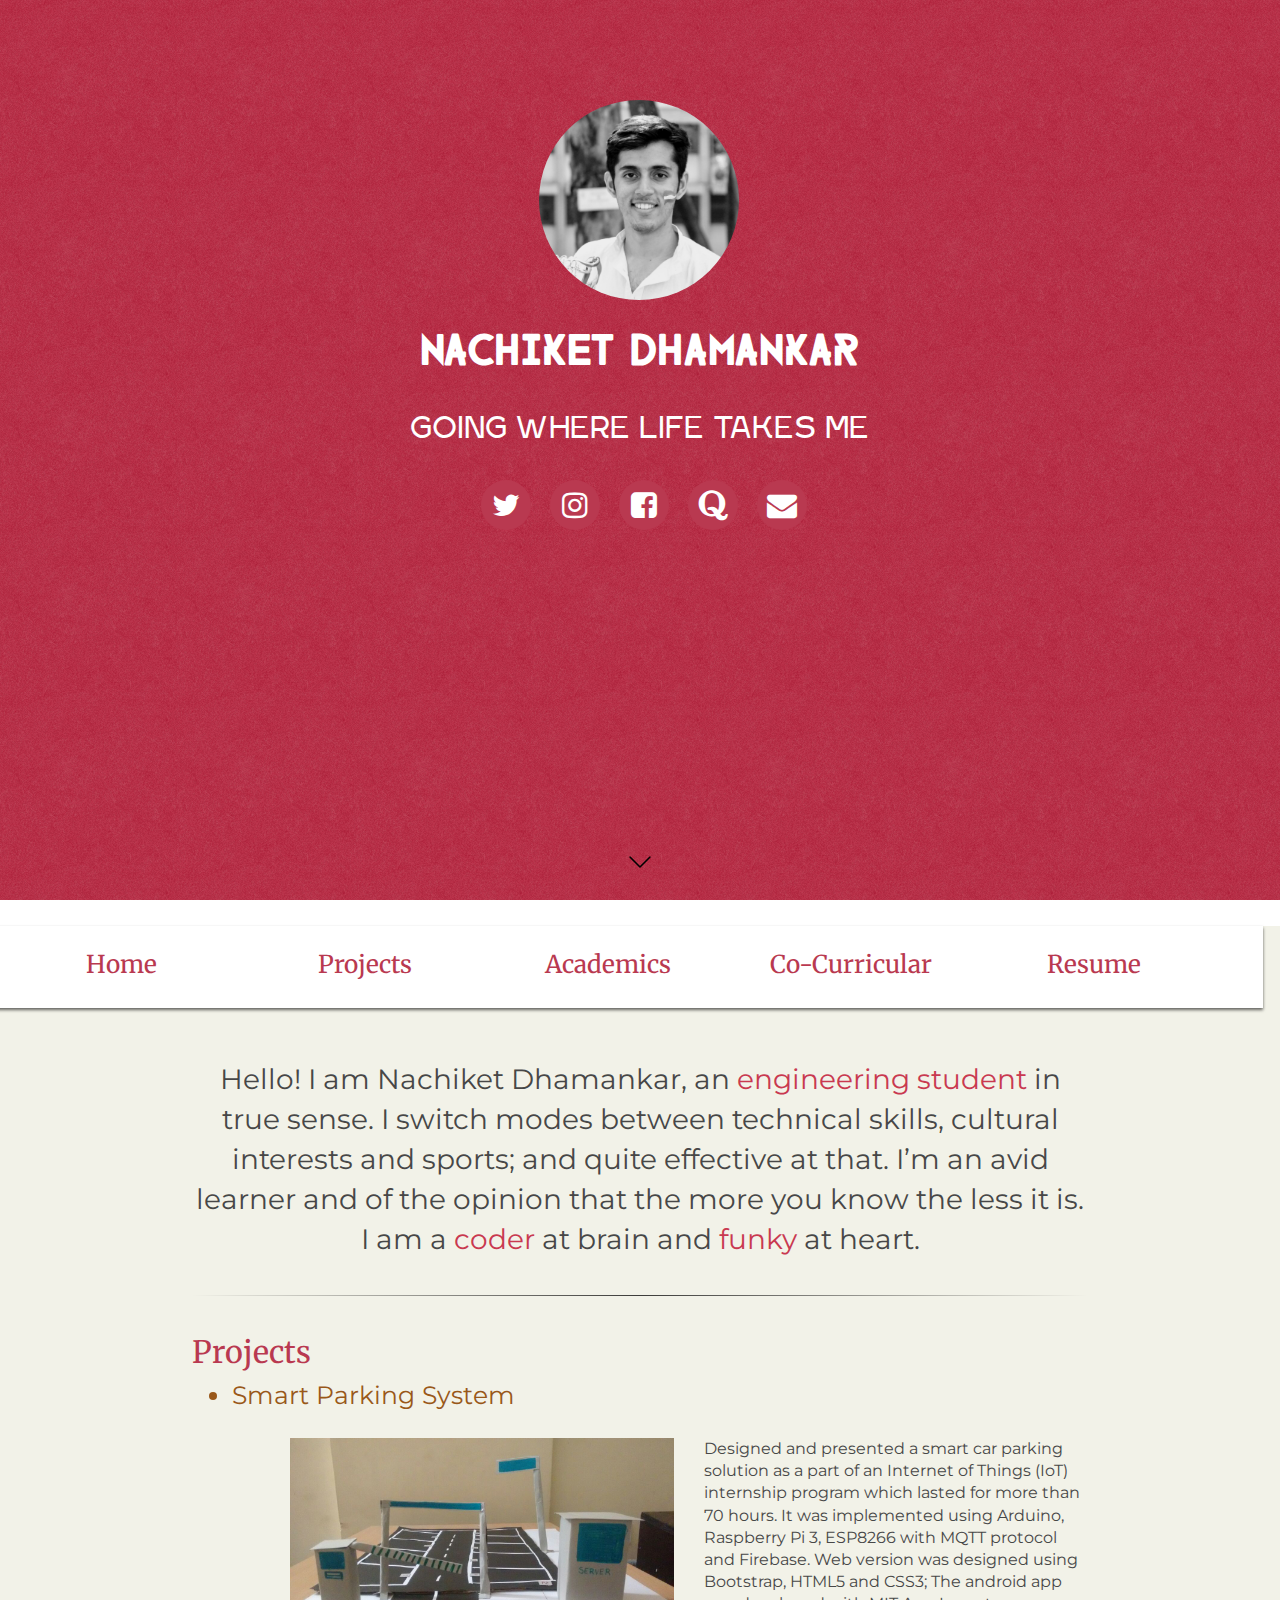
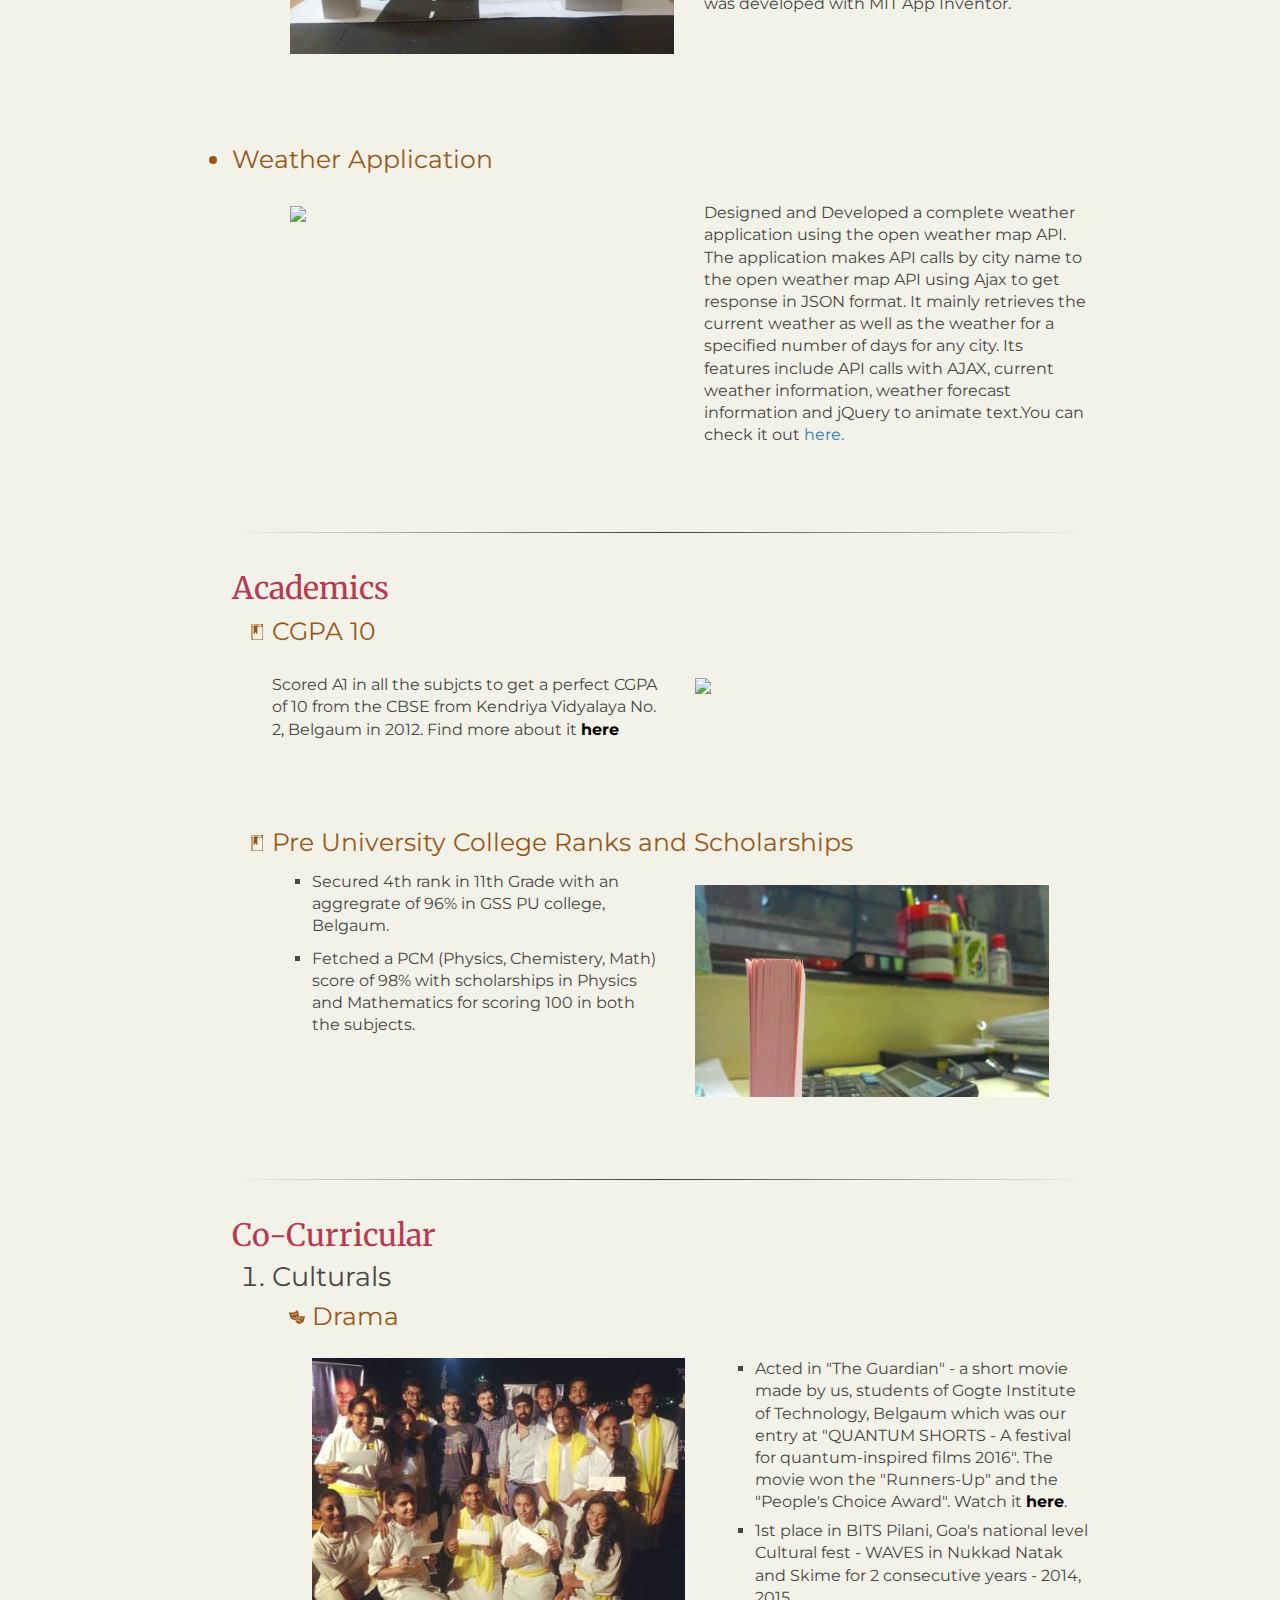
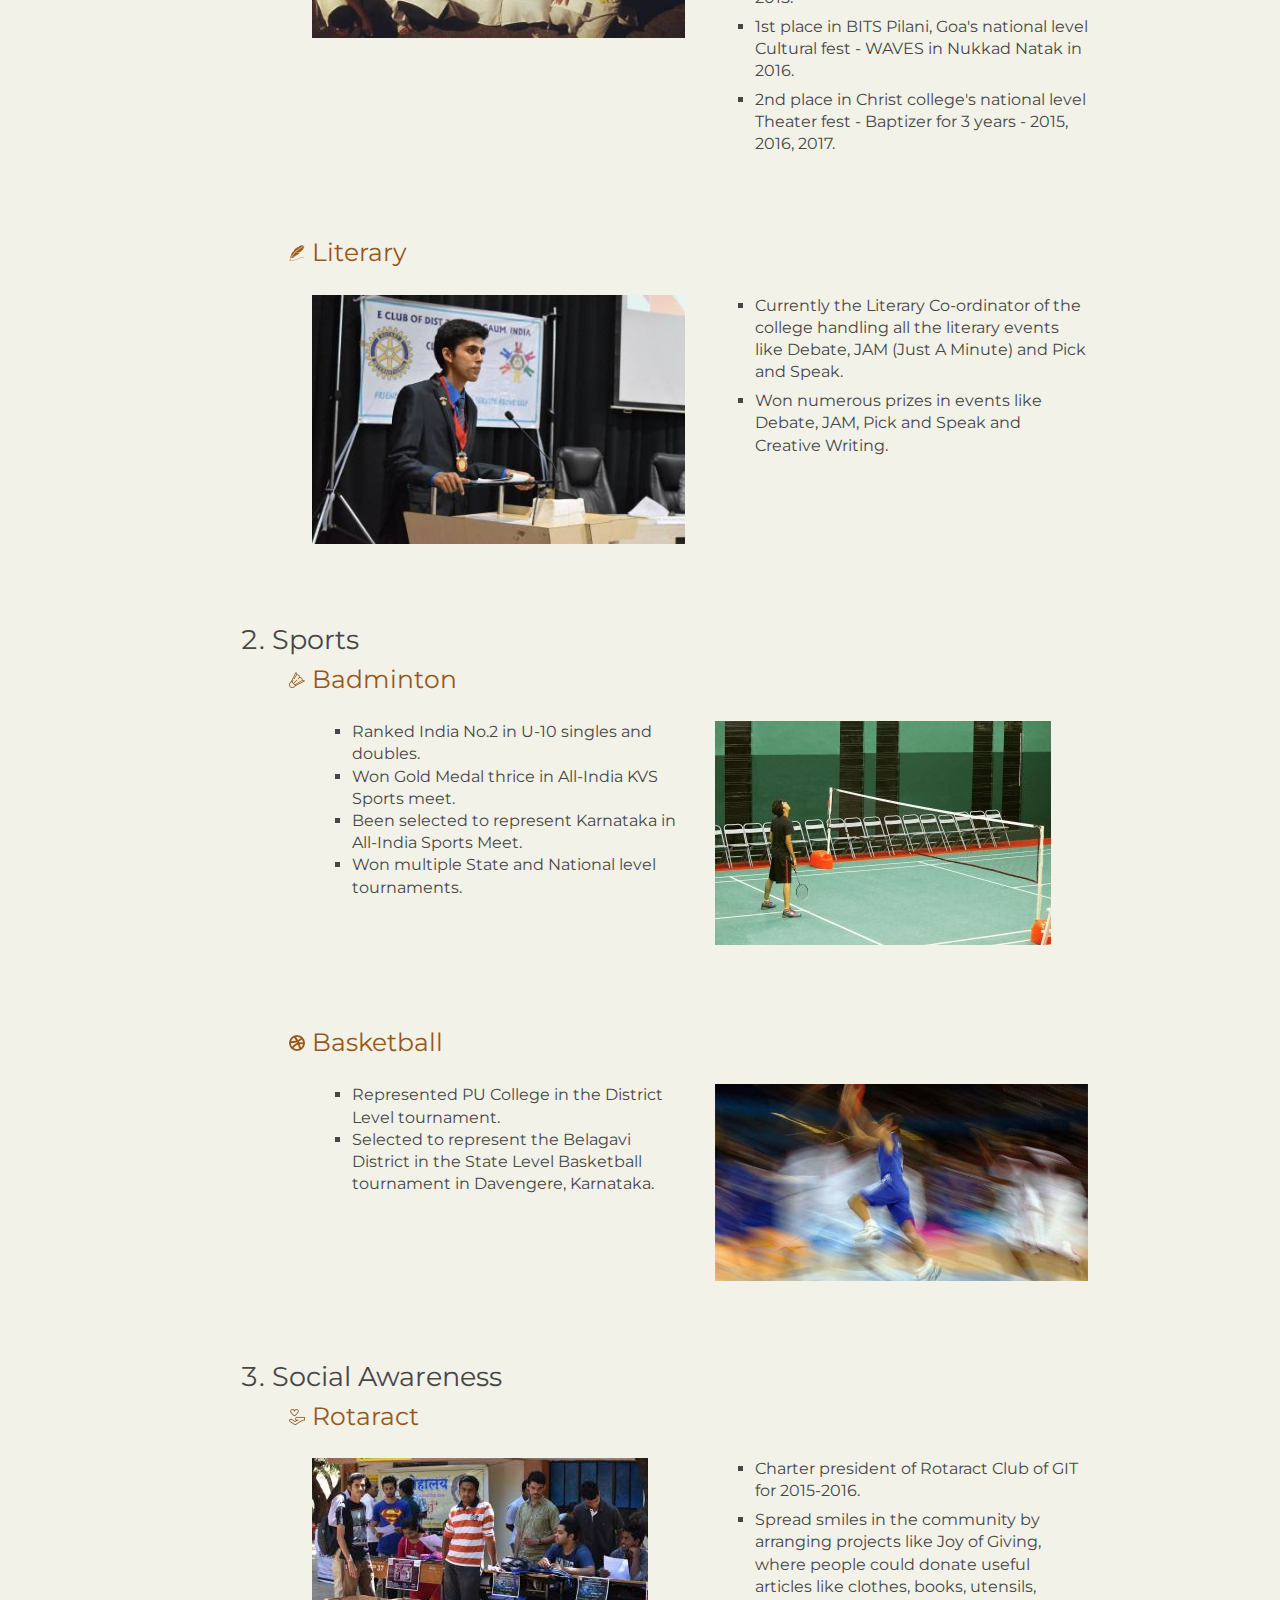
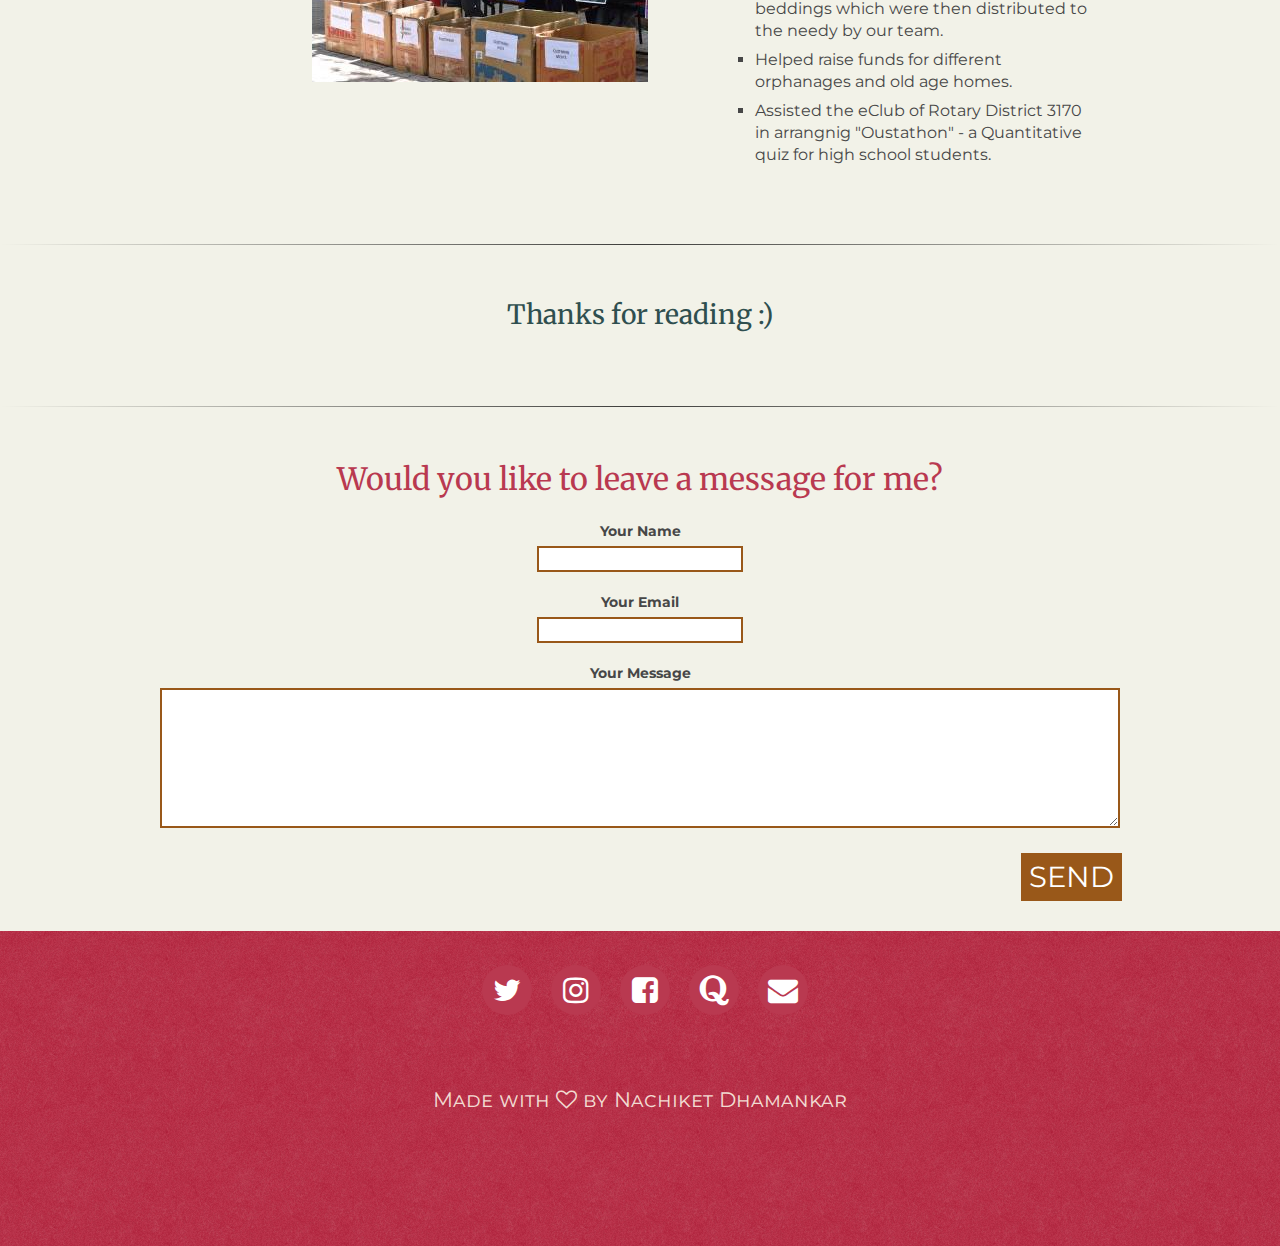
==== commit 4b5ac8e1: "Add link for weatherApp in description" ====
--- a/index.html
+++ b/index.html
@@ -89,10 +89,10 @@
 			<li class="list" style="">Weather Application</li>
       		<div class="row simpleText" style="margin-left: 5%;">
       			<div class="col-sm-6 listMargin">
-      				<a href="CODEDweatherapp/index.html"><img src="resources/images/weatherApp.PNG"></img></a>
+      				<img src="resources/images/weatherApp.PNG"></img>
       			</div>
       			<div class="col-sm-6 listMargin">
-      				Designed and Developed a complete weather application using the open weather map API. The application makes API calls by city name to the open weather map API using Ajax to get response in JSON format. It mainly retrieves the current weather as well as the weather for a specified number of days for any city. Its features include API calls with AJAX, current weather information, weather forecast information and jQuery to animate text.<a name="navcacademics"></a>
+      				Designed and Developed a complete weather application using the open weather map API. The application makes API calls by city name to the open weather map API using Ajax to get response in JSON format. It mainly retrieves the current weather as well as the weather for a specified number of days for any city. Its features include API calls with AJAX, current weather information, weather forecast information and jQuery to animate text.<a name="navcacademics"></a>You can check it out <a href="CODEDweatherapp/index.html">here.</a>
       			</div>
       		</div>
 <!--      		
